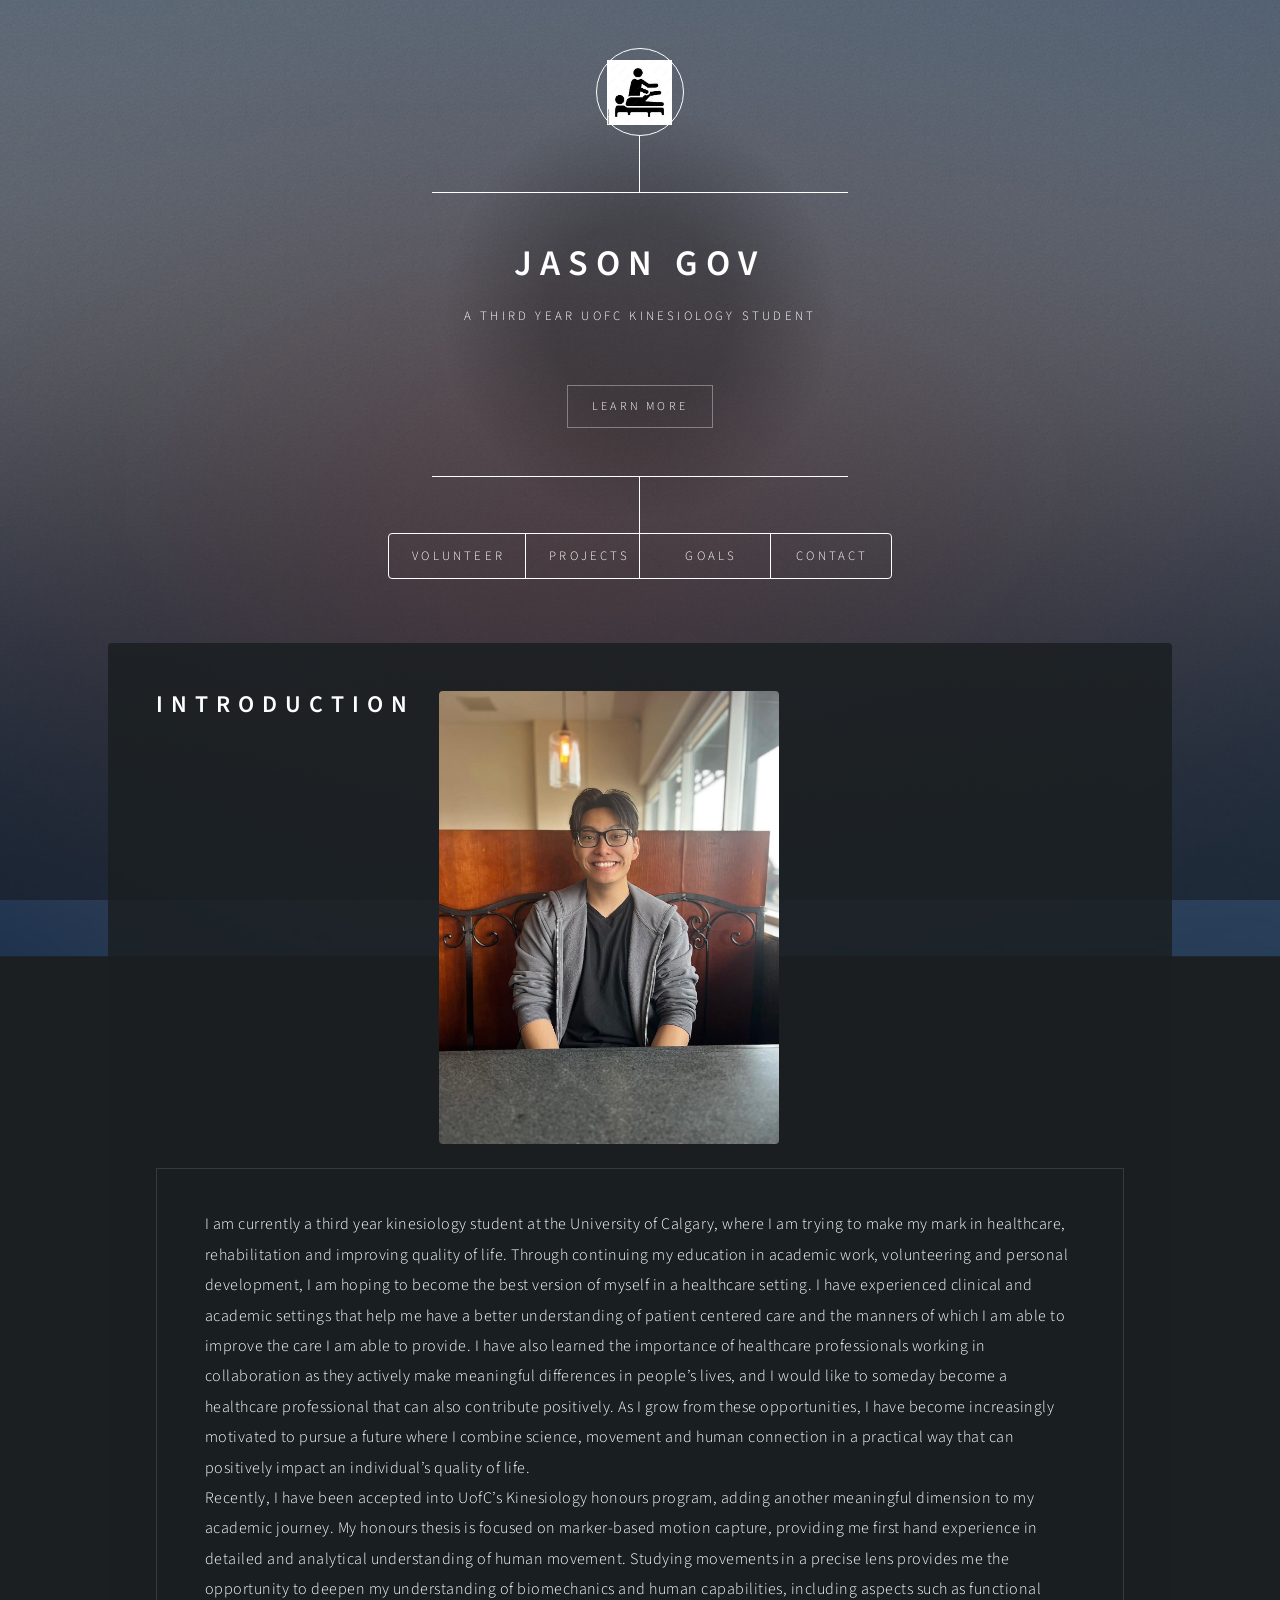
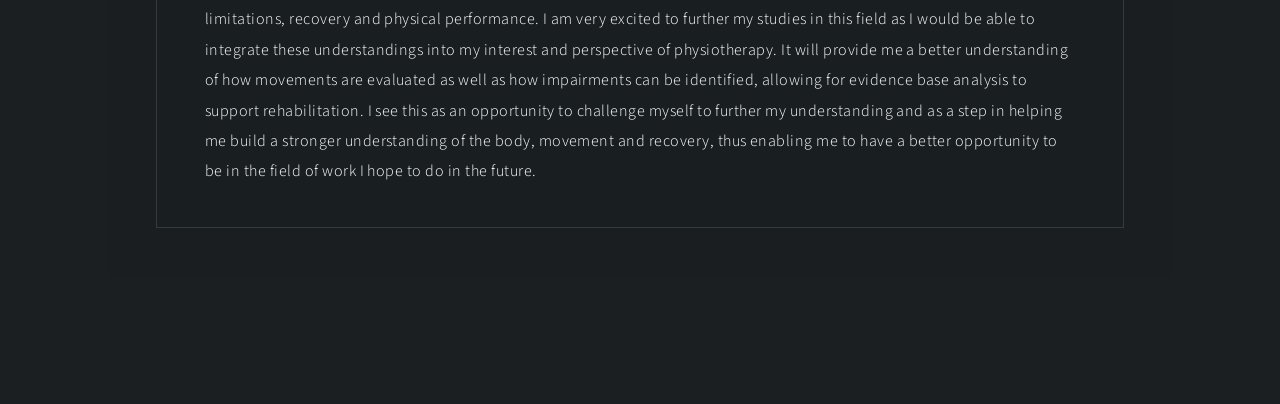
==== index.html @ 14b74aae "Making the image slightly bigger. Hopefully it comes out in a nice size this time" ====
<!DOCTYPE HTML>
<!--
	Dimension by HTML5 UP
	html5up.net | @ajlkn
	Free for personal and commercial use under the CCA 3.0 license (html5up.net/license)
-->
<html>
	<head>
		<title>Jason Gov</title>
		<meta charset="utf-8" />
		<meta name="viewport" content="width=device-width, initial-scale=1, user-scalable=no" />
		<link rel="stylesheet" href="assets/css/main.css" />



  <style>

.logo {
	  display: flex;
	  justify-content: center;
	  align-items: center;
	  }

	  .logo-image {
		  width: 65px;
		  height: 65px;
		  object-fit: contain;
		  display: block;
	  }
	  
.intro-box {
    background-color: rgba(27, 31, 34, 0.85);
    border-radius: 4px;
    padding: 3rem;
    max-width: 95%;
    width: 70rem;
    margin: 0 auto;
}

.intro-header {
    display: flex;
    align-items: flex-start;
    gap: 1.5rem;
    margin-bottom: 1.5rem;
}

.intro-header h2 {
    margin: 0;
    line-height: 1.2;
}

.intro-image {
    width: 340px;
    flex-shrink: 0;
}

.intro-image img {
    width: 100%;
    height: auto;
    display: block;
    border-radius: 4px;
}

.intro-scroll-content {
    width: 100%;
    max-width: 100%;
}

.intro-scroll-content p {
    width: 100%;
}

.intro-scroll-content p:first-child {
    margin-top: 0;
}

.intro-scroll-content p:last-child {
    margin-bottom: 0;
}

@media screen and (max-width: 736px) {
    .intro-box {
        padding: 2rem 1.5rem;
		width: 95%;
    }

    .intro-header {
        flex-direction: column;
        align-items: flex-start;
    }

    .intro-image {
        width: 340px;
    }
}

	  .contact-layout {
    display: flex;
    align-items: flex-start;
    justify-content: space-between;
    gap: 2rem;
    flex-wrap: wrap;
}

.contact-left {
    flex: 1;
    min-width: 260px;
}

.contact-right {
    width: 350px;
    flex-shrink: 0;
}

.contact-right img {
    width: 100%;
    height: auto;
    display: block;
    border-radius: 4px;
}

@media screen and (max-width: 736px) {
    .contact-layout {
        flex-direction: column;
    }

    .contact-right {
        width: 220px;
    }
}
</style>

    <noscript><link rel="stylesheet" href="assets/css/noscript.css" /></noscript>
</head>
	<body class="is-preload">

		<!-- Wrapper -->
			<div id="wrapper">

				<!-- Header -->
					<header id="header">
						<div class="logo">
							<img src="images4.jpg" alt="Jason Gov Logo" class="logo-image" />
						</div>
						<div class="content">
							<div class="inner">
								<h1>Jason Gov</h1>
								<p>A third year UofC kinesiology student</p>
								<a href="#intro-scroll" class="scroll-down">Learn More </a>
							</div>
						</div>
						<nav>
							<ul>
								<li><a href="#Volunteer">Volunteer</a></li>
								<li><a href="#Projects">Projects </a></li>
								<li><a href="#Goals">Goals</a></li>
								<li><a href="#contact">Contact</a></li>
						
							</ul>
						</nav>
					</header>
				
<section id="intro-scroll" class="intro-scroll-section">
	<div class="intro-box">
	<div class="intro-header">
		<h2>Introduction</h2>
			<div class="intro-image">
		<img src="IMG_3473.jpg" alt="Jason Gov" />
	</div>
	</div>

		<div class="intro-scroll-content">
		<p>
I am currently a third year kinesiology student at the University of Calgary, where I am trying to make my mark in healthcare, rehabilitation and improving quality of life. Through continuing my education in academic work, volunteering and personal development, I am hoping to become the best version of myself in a healthcare setting. I have experienced clinical and academic settings that help me have a better understanding of patient centered care and the manners of which I am able to improve the care I am able to provide. I have also learned the importance of healthcare professionals working in collaboration as they actively make meaningful differences in people’s lives, and I would like to someday become a healthcare professional that can also contribute positively. As I grow from these opportunities, I have become increasingly motivated to pursue a future where I combine science, movement and human connection in a practical way that can positively impact an individual’s quality of life. 
		</p>
		
		<p>Recently, I have been accepted into UofC’s Kinesiology honours program, adding another meaningful dimension to my academic journey. My honours thesis is focused on marker-based motion capture, providing me first hand experience in detailed and analytical understanding of human movement. Studying movements in a precise lens provides me the opportunity to deepen my understanding of biomechanics and human capabilities, including aspects such as functional limitations, recovery and physical performance. I am very excited to further my studies in this field as I would be able to integrate these understandings into my interest and perspective of physiotherapy. It will provide me a better understanding of how movements are evaluated as well as how impairments can be identified, allowing for evidence base analysis to support rehabilitation. I see this as an opportunity to challenge myself to further my understanding and as a step in helping me build a stronger understanding of the body, movement and recovery, thus enabling me to have a better opportunity to be in the field of work I hope to do in the future. 
</p>
	</div>
	</div>	
</section>
				<!-- Main -->
					<div id="main">

						<!-- Volunteer -->
							<article id="Volunteer">
								<h2 class="major">Volunteer</h2>
								
								<div class="volunteer-images">
								<span class="image"><img src="plc-image-1.jpg" alt="Peter Lougheed Center" /></span>
								<span class="image"><img src="IMAGE2.jpg" alt="UCalgary Rehabilitation Center" /></span>
								</div>
								
								<p>I am currently a volunteer at  Peter Lougheed Center’s patient care department and at the University of Calgary’s Rehabilitation Center. I often work with patients who may require assistance physically or mentally as they are recovering from injuries, managing chronic conditions or actively rebuilding their independence. Despite the difference in settings, I was able to learn a lot that can help me develop into the best version of myself in a healthcare setting, as these experiences provided me meaningful exposure to patient focused care in different healthcare settings. Through these experiences, I believe I was able to develop and further my utilization of compassion, professionalism and communication as I actively support patients through challenging periods of recovery. 
</p>
								<p>At Peter Lougheed Center, I am actively supporting patients through attending to their non-medical needs and ensuring their hospital experience is more comfortable. Despite my limitations on providing assistance medically, I am able to provide comfort through companionship during long days by engaging in conversations to reduce feelings of anxiety or loneliness. Many patients are often facing a difficult period of their lives during visits to hospitals, and as a result, I actively attempt to provide a sense of comfort to ease any concerns they have. I am also able to assist nurses with non-clinical tasks to allow them to focus fully on the medical aspect of their job, thus ensuring the unit is able to function better. Nurses and healthcare aids are the backbone to any hospital, as they are required to perform countless tasks while also ensuring they do not perform any mistakes, and as a result, I actively try my best to provide any assistance when possible. Through this role, I have come to appreciate the importance of emotional support in a hospital setting, especially when patients are away from their usual routines and support systems. Through this, I learned that even small acts of presence and attentiveness can ensure a meaningful difference in how a patient experiences care. I have also come to appreciate the work of nurses and healthcare aids even more, as I am able to experience first hand the extensive workload they are required to perform, and the dedication countless healthcare professionals are to providing optimal care. 
</p>
								<p>In the University of Calgary's Rehabilitation Center, I often work with patients who are actively working towards regaining function and independence. Within this setting, I am able to help guide patients through exercises and activities by explaining what they are doing, why it matters and how it helps with their recovery. Through working in this environment, I learned an important lesson in ensuring I am not overhelping. Many patients take pride in what they are still able to do on their own and actively strive to ensure they are able to not only retain their capabilities, but build upon them. Instead, I actively aim to provide support in a manner that builds confidence rather than replacing their efforts. Despite variations between patients, I am actively learning how to balance offering appropriate assistance while ensuring I am still encouraging independence, dignity and progress. These volunteering experiences have strengthened my capabilities of patient care in a supportive and respectful manner, thus deepening my appreciation for healthcare service. 
</p>
						<ul class="actions">
							<li><a href="reference.html" target="_blank" class="button primary">View Reference Letter</a></li>
						</ul>
							</article>

						
						
						<!-- Projects -->
							<article id="Projects">
								<h2 class="major">Projects</h2>
								<span class="image main"><img src="Coding.jpg" alt="" style="width: 100%; height: 350px; object-fit: fill;"/></span>
									
								
								   <ul class="actions">
    <li><a href="Scratch.html" class="button primary">Play Scratch Game</a></li>
    <li><a href="kaggle.html" class="button primary">View Kaggle Project</a></li>
 <li><a href="excel.html" class="button primary">View Excel Project</a></li>
</ul>

								<p>These are the projects I completed in KNES 381, a computer science course within UofC’s Kinesiology program. These projects are able to demonstrate more than their final products, as they are a reflection of my willingness to challenge myself, learn independently and study outside my comfort zone. Prior to taking this class, I had no background in anything related to coding or computer science, and as a result, each project required me to build new skills from the ground up. Many skills that my peers may consider simple required me to learn and refine through countless hours dedicated to learning a new concept. As a result, the work represents much more to me than just technical completion. It reflects the process of actively learning unfamiliar concepts and applying new knowledge that I found to be initially intimidating.
</p>
								<p>Throughout this class, I demonstrated an initiative and a strong willingness to problem solve when things did not go as planned. In almost all of the projects, I ran into an obstacle I initially never anticipated requiring me to take the time necessary to fully learn and develop the applications necessary to create the projects. Each project pushed me to think critically and continuously improve my understanding of the concept through trial and error. Despite my slow understanding of each concept, I found developing my understanding of this class to be enjoyable, as I was able to learn how to apply new skills in a meaningful way and feel satisfaction when comparing where I was at the start of the class to where I am now. As a result, I believe that the most important aspect these projects are able to demonstrate is my commitment to personal growth. I was able to take concepts I have never experienced before, and through working on the challenges, turned them into completed projects that I am genuinely proud of. These projects are able to represent the progress I made in the course, as well as the confidence I gained by proving to myself that I am capable of learning and succeeding even within an unfamiliar area. 
</p>
							</article>

						

						<!-- Goals -->
							<article id="Goals">
								<h2 class="major">Goals</h2>
								<span class="image main"><img src="physiotherapy.jpg" alt="" /></span>
								<p>My academic goals are centered around pursuing admission into physiotherapy school, as that is where my skill set, interest, and values can be effectively utilized. When combining my growing interest in healthcare with my desire to make a meaningful difference in the lives of others, I believe physiotherapist as a carrier aligns with my principle due to how people are centered. Through my experience in school, volunteering and working with others, I have developed a strong appreciation for the impact health care professionals are able to have, and I want to actively contribute in the same manner. Physiotherapy is especially appealing to me as it is a combination of science, movement, rehabilitation and patient centered care, enabling practitioners to support people through both challenges and progress. In addition, it also provides the opportunity to help individuals improve their quality of life through regaining independence and confidence during a low point of their lives. It is a combination of everything I learned through all of my experiences, and I sincerely believe it is how I would want to impact people’s lives. 
</p>
								<p>One of the main factors that caused me to choose physiotherapy as a carrier is due to its direct connection to improving a patient’s quality of life, one of the most meaningful aspects of healthcare to me. Throughout my life, I have experienced and witnessed first hand injuries that resulted in limited physical capabilities that directly reduced quality of life and confidence due to incapabilities of performing actions that were previously doable. Physiotherapy is not only able to treat an injury or improve function, but they are able to also rebuild confidence and help people return to their everyday activities with comfort and abilities. Even small improvements, through helping someone walk with less pain or regaining movements can significantly impact someone’s short term and long term lifestyles. This field stands out to me as it allows me to support people in a way that is both practical and personal, as I help them feel more capable and comfortable in their own bodies. 
</p>
								<p>This goal actively continues to motivate me throughout my academic journey. During stressful semesters when balancing responsibilities becomes increasingly difficult, my long term vision of working in healthcare ensures I stay focused and grounded. It reminds me why I am putting in the effort now and what I am actively working towards in the future. I want to build a career centered around helping as many people as I can through improving physical function and making a positive difference in someone’s life. For me, the opportunity to improve quality of life is what makes physiotherapy such a rewarding and meaningful path to pursue. 
</p>
							</article>

						<!-- Contact -->
							<article id="contact">
								<h2 class="major">Contact</h2>

								<div class="contact-layout">
									<div class="contact-left">
								<p>If you would like to connect, feel free to reach out or visit my profiles below!</p>

								<ul class="actions">
							<li><a href="resume.html" target="_blank" class="button primary">View My Resume!</a></li>
						</ul>
								<ul class="actions">
									<li><a href="mailto:jasong1052@gmail.com" class="button primary">Personal Email</a></li>
								</ul>
								<ul class="actions">
									<li><a href="mailto:jason.gov@ucalgary.ca" class="button primary">University Email</a></li>
								</ul>
								<ul class="icons">
    <li><a href="https://www.instagram.com/jason_govvv/" target="_blank" rel="noopener noreferrer" class="icon brands fa-instagram"><span class="label">Instagram</span></a></li>
    <li><a href="https://github.com/Jason-Gov" target="_blank" rel="noopener noreferrer" class="icon brands fa-github"><span class="label">GitHub</span></a></li>
</ul>
					</div>
				<div class="contact-right">
					<img src="IMG_0736.jpg" alt="Contact Page Image" />
				</div>
			</div>	
			</article>


					</div>

			

			</div>

		<!-- BG -->
			<div id="bg"></div>

		<!-- Scripts -->
			<script src="assets/js/jquery.min.js"></script>
			<script src="assets/js/browser.min.js"></script>
			<script src="assets/js/breakpoints.min.js"></script>
			<script src="assets/js/util.js"></script>
			<script src="assets/js/main.js"></script>

	</body>
</html>
---- assets/css/main.css ----
@import url(fontawesome-all.min.css);
@import url("https://fonts.googleapis.com/css?family=Source+Sans+Pro:300italic,600italic,300,600");

/*
	Dimension by HTML5 UP
	html5up.net | @ajlkn
	Free for personal and commercial use under the CCA 3.0 license (html5up.net/license)
*/

html, body, div, span, applet, object,
iframe, h1, h2, h3, h4, h5, h6, p, blockquote,
pre, a, abbr, acronym, address, big, cite,
code, del, dfn, em, img, ins, kbd, q, s, samp,
small, strike, strong, sub, sup, tt, var, b,
u, i, center, dl, dt, dd, ol, ul, li, fieldset,
form, label, legend, table, caption, tbody,
tfoot, thead, tr, th, td, article, aside,
canvas, details, embed, figure, figcaption,
footer, header, hgroup, menu, nav, output, ruby,
section, summary, time, mark, audio, video {
	margin: 0;
	padding: 0;
	border: 0;
	font-size: 100%;
	font: inherit;
	vertical-align: baseline;}

article, aside, details, figcaption, figure,
footer, header, hgroup, menu, nav, section {
	display: block;}

body {
	line-height: 1;
}

ol, ul {
	list-style: none;
}

blockquote, q {
	quotes: none;
}

	blockquote:before, blockquote:after, q:before, q:after {
		content: '';
		content: none;
	}

table {
	border-collapse: collapse;
	border-spacing: 0;
}

body {
	-webkit-text-size-adjust: none;
}

mark {
	background-color: transparent;
	color: inherit;
}

input::-moz-focus-inner {
	border: 0;
	padding: 0;
}

input, select, textarea {
	-moz-appearance: none;
	-webkit-appearance: none;
	-ms-appearance: none;
	appearance: none;
}

/* Basic */

	@-ms-viewport {
		width: device-width;
	}

	@media screen and (max-width: 480px) {

		html, body {
			min-width: 320px;
		}

	}

	html {
		box-sizing: border-box;
	}

	*, *:before, *:after {
		box-sizing: inherit;
	}

	body {
		background: #1b1f22;
	}

		body.is-preload *, body.is-preload *:before, body.is-preload *:after {
			-moz-animation: none !important;
			-webkit-animation: none !important;
			-ms-animation: none !important;
			animation: none !important;
			-moz-transition: none !important;
			-webkit-transition: none !important;
			-ms-transition: none !important;
			transition: none !important;
		}

/* Type */

	html {
		font-size: 16pt;
	}

		@media screen and (max-width: 1680px) {

			html {
				font-size: 12pt;
			}

		}

		@media screen and (max-width: 736px) {

			html {
				font-size: 11pt;
			}

		}

		@media screen and (max-width: 360px) {

			html {
				font-size: 10pt;
			}

		}

	body, input, select, textarea {
		color: #ffffff;
		font-family: "Source Sans Pro", sans-serif;
		font-weight: 300;
		font-size: 1rem;
		line-height: 1.65;
	}

	a {
		-moz-transition: color 0.2s ease-in-out, background-color 0.2s ease-in-out, border-bottom-color 0.2s ease-in-out;
		-webkit-transition: color 0.2s ease-in-out, background-color 0.2s ease-in-out, border-bottom-color 0.2s ease-in-out;
		-ms-transition: color 0.2s ease-in-out, background-color 0.2s ease-in-out, border-bottom-color 0.2s ease-in-out;
		transition: color 0.2s ease-in-out, background-color 0.2s ease-in-out, border-bottom-color 0.2s ease-in-out;
		border-bottom: dotted 1px rgba(255, 255, 255, 0.5);
		text-decoration: none;
		color: inherit;
	}

		a:hover {
			border-bottom-color: transparent;
		}

	strong, b {
		color: #ffffff;
		font-weight: 600;
	}

	em, i {
		font-style: italic;
	}

	p {
		margin: 0 0 2rem 0;
	}

	h1, h2, h3, h4, h5, h6 {
		color: #ffffff;
		font-weight: 600;
		line-height: 1.5;
		margin: 0 0 1rem 0;
		text-transform: uppercase;
		letter-spacing: 0.2rem;
	}

		h1 a, h2 a, h3 a, h4 a, h5 a, h6 a {
			color: inherit;
			text-decoration: none;
		}

		h1.major, h2.major, h3.major, h4.major, h5.major, h6.major {
			border-bottom: solid 1px #ffffff;
			width: -moz-max-content;
			width: -webkit-max-content;
			width: -ms-max-content;
			width: max-content;
			padding-bottom: 0.5rem;
			margin: 0 0 2rem 0;
		}

	h1 {
		font-size: 2.25rem;
		line-height: 1.3;
		letter-spacing: 0.5rem;
	}

	h2 {
		font-size: 1.5rem;
		line-height: 1.4;
		letter-spacing: 0.5rem;
	}

	h3 {
		font-size: 1rem;
	}

	h4 {
		font-size: 0.8rem;
	}

	h5 {
		font-size: 0.7rem;
	}

	h6 {
		font-size: 0.6rem;
	}

	@media screen and (max-width: 736px) {

		h1 {
			font-size: 1.75rem;
			line-height: 1.4;
		}

		h2 {
			font-size: 1.25em;
			line-height: 1.5;
		}

	}

	sub {
		font-size: 0.8rem;
		position: relative;
		top: 0.5rem;
	}

	sup {
		font-size: 0.8rem;
		position: relative;
		top: -0.5rem;
	}

	blockquote {
		border-left: solid 4px #ffffff;
		font-style: italic;
		margin: 0 0 2rem 0;
		padding: 0.5rem 0 0.5rem 2rem;
	}

	code {
		background: rgba(255, 255, 255, 0.075);
		border-radius: 4px;
		font-family: "Courier New", monospace;
		font-size: 0.9rem;
		margin: 0 0.25rem;
		padding: 0.25rem 0.65rem;
	}

	pre {
		-webkit-overflow-scrolling: touch;
		font-family: "Courier New", monospace;
		font-size: 0.9rem;
		margin: 0 0 2rem 0;
	}

		pre code {
			display: block;
			line-height: 1.75;
			padding: 1rem 1.5rem;
			overflow-x: auto;
		}

	hr {
		border: 0;
		border-bottom: solid 1px #ffffff;
		margin: 2.75rem 0;
	}

	.align-left {
		text-align: left;
	}

	.align-center {
		text-align: center;
	}

	.align-right {
		text-align: right;
	}

/* Form */

	form {
		margin: 0 0 2rem 0;
	}

		form > :last-child {
			margin-bottom: 0;
		}

		form > .fields {
			display: -moz-flex;
			display: -webkit-flex;
			display: -ms-flex;
			display: flex;
			-moz-flex-wrap: wrap;
			-webkit-flex-wrap: wrap;
			-ms-flex-wrap: wrap;
			flex-wrap: wrap;
			width: calc(100% + 3rem);
			margin: -1.5rem 0 2rem -1.5rem;
		}

			form > .fields > .field {
				-moz-flex-grow: 0;
				-webkit-flex-grow: 0;
				-ms-flex-grow: 0;
				flex-grow: 0;
				-moz-flex-shrink: 0;
				-webkit-flex-shrink: 0;
				-ms-flex-shrink: 0;
				flex-shrink: 0;
				padding: 1.5rem 0 0 1.5rem;
				width: calc(100% - 1.5rem);
			}

				form > .fields > .field.half {
					width: calc(50% - 0.75rem);
				}

				form > .fields > .field.third {
					width: calc(100%/3 - 0.5rem);
				}

				form > .fields > .field.quarter {
					width: calc(25% - 0.375rem);
				}

		@media screen and (max-width: 480px) {

			form > .fields {
				width: calc(100% + 3rem);
				margin: -1.5rem 0 2rem -1.5rem;
			}

				form > .fields > .field {
					padding: 1.5rem 0 0 1.5rem;
					width: calc(100% - 1.5rem);
				}

					form > .fields > .field.half {
						width: calc(100% - 1.5rem);
					}

					form > .fields > .field.third {
						width: calc(100% - 1.5rem);
					}

					form > .fields > .field.quarter {
						width: calc(100% - 1.5rem);
					}

		}

	label {
		color: #ffffff;
		display: block;
		font-size: 0.8rem;
		font-weight: 300;
		letter-spacing: 0.2rem;
		line-height: 1.5;
		margin: 0 0 1rem 0;
		text-transform: uppercase;
	}

	input[type="text"],
	input[type="password"],
	input[type="email"],
	input[type="tel"],
	select,
	textarea {
		-moz-appearance: none;
		-webkit-appearance: none;
		-ms-appearance: none;
		appearance: none;
		-moz-transition: border-color 0.2s ease-in-out, box-shadow 0.2s ease-in-out, background-color 0.2s ease-in-out;
		-webkit-transition: border-color 0.2s ease-in-out, box-shadow 0.2s ease-in-out, background-color 0.2s ease-in-out;
		-ms-transition: border-color 0.2s ease-in-out, box-shadow 0.2s ease-in-out, background-color 0.2s ease-in-out;
		transition: border-color 0.2s ease-in-out, box-shadow 0.2s ease-in-out, background-color 0.2s ease-in-out;
		background-color: transparent;
		border-radius: 4px;
		border: solid 1px #ffffff;
		color: inherit;
		display: block;
		outline: 0;
		padding: 0 1rem;
		text-decoration: none;
		width: 100%;
	}

		input[type="text"]:invalid,
		input[type="password"]:invalid,
		input[type="email"]:invalid,
		input[type="tel"]:invalid,
		select:invalid,
		textarea:invalid {
			box-shadow: none;
		}

		input[type="text"]:focus,
		input[type="password"]:focus,
		input[type="email"]:focus,
		input[type="tel"]:focus,
		select:focus,
		textarea:focus {
			background: rgba(255, 255, 255, 0.075);
			border-color: #ffffff;
			box-shadow: 0 0 0 1px #ffffff;
		}

	select {
		background-image: url("data:image/svg+xml;charset=utf8,%3Csvg xmlns='http://www.w3.org/2000/svg' width='40' height='40' preserveAspectRatio='none' viewBox='0 0 40 40'%3E%3Cpath d='M9.4,12.3l10.4,10.4l10.4-10.4c0.2-0.2,0.5-0.4,0.9-0.4c0.3,0,0.6,0.1,0.9,0.4l3.3,3.3c0.2,0.2,0.4,0.5,0.4,0.9 c0,0.4-0.1,0.6-0.4,0.9L20.7,31.9c-0.2,0.2-0.5,0.4-0.9,0.4c-0.3,0-0.6-0.1-0.9-0.4L4.3,17.3c-0.2-0.2-0.4-0.5-0.4-0.9 c0-0.4,0.1-0.6,0.4-0.9l3.3-3.3c0.2-0.2,0.5-0.4,0.9-0.4S9.1,12.1,9.4,12.3z' fill='%23ffffff' /%3E%3C/svg%3E");
		background-size: 1.25rem;
		background-repeat: no-repeat;
		background-position: calc(100% - 1rem) center;
		height: 2.75rem;
		padding-right: 2.75rem;
		text-overflow: ellipsis;
	}

		select option {
			color: #ffffff;
			background: #1b1f22;
		}

		select:focus::-ms-value {
			background-color: transparent;
		}

		select::-ms-expand {
			display: none;
		}

	input[type="text"],
	input[type="password"],
	input[type="email"],
	select {
		height: 2.75rem;
	}

	textarea {
		padding: 0.75rem 1rem;
	}

	input[type="checkbox"],
	input[type="radio"] {
		-moz-appearance: none;
		-webkit-appearance: none;
		-ms-appearance: none;
		appearance: none;
		display: block;
		float: left;
		margin-right: -2rem;
		opacity: 0;
		width: 1rem;
		z-index: -1;
	}

		input[type="checkbox"] + label,
		input[type="radio"] + label {
			text-decoration: none;
			-moz-user-select: none;
			-webkit-user-select: none;
			-ms-user-select: none;
			user-select: none;
			color: #ffffff;
			cursor: pointer;
			display: inline-block;
			font-size: 0.8rem;
			font-weight: 300;
			margin: 0 0 0.5rem 0;
			padding-left: 2.65rem;
			padding-right: 0.75rem;
			position: relative;
		}

			input[type="checkbox"] + label:before,
			input[type="radio"] + label:before {
				-moz-osx-font-smoothing: grayscale;
				-webkit-font-smoothing: antialiased;
				display: inline-block;
				font-style: normal;
				font-variant: normal;
				text-rendering: auto;
				line-height: 1;
				text-transform: none !important;
				font-family: 'Font Awesome 5 Free';
				font-weight: 900;
			}

			input[type="checkbox"] + label:before,
			input[type="radio"] + label:before {
				-moz-transition: border-color 0.2s ease-in-out, box-shadow 0.2s ease-in-out, background-color 0.2s ease-in-out;
				-webkit-transition: border-color 0.2s ease-in-out, box-shadow 0.2s ease-in-out, background-color 0.2s ease-in-out;
				-ms-transition: border-color 0.2s ease-in-out, box-shadow 0.2s ease-in-out, background-color 0.2s ease-in-out;
				transition: border-color 0.2s ease-in-out, box-shadow 0.2s ease-in-out, background-color 0.2s ease-in-out;
				border-radius: 4px;
				border: solid 1px #ffffff;
				content: '';
				display: inline-block;
				height: 1.65rem;
				left: 0;
				line-height: 1.65rem;
				position: absolute;
				text-align: center;
				top: -0.15rem;
				width: 1.65rem;
			}

		input[type="checkbox"]:checked + label:before,
		input[type="radio"]:checked + label:before {
			background: #ffffff !important;
			border-color: #ffffff !important;
			color: #1b1f22;
			content: '\f00c';
		}

		input[type="checkbox"]:focus + label:before,
		input[type="radio"]:focus + label:before {
			background: rgba(255, 255, 255, 0.075);
			border-color: #ffffff;
			box-shadow: 0 0 0 1px #ffffff;
		}

	input[type="checkbox"] + label:before {
		border-radius: 4px;
	}

	input[type="radio"] + label:before {
		border-radius: 100%;
	}

	::-webkit-input-placeholder {
		color: rgba(255, 255, 255, 0.5) !important;
		opacity: 1.0;
	}

	:-moz-placeholder {
		color: rgba(255, 255, 255, 0.5) !important;
		opacity: 1.0;
	}

	::-moz-placeholder {
		color: rgba(255, 255, 255, 0.5) !important;
		opacity: 1.0;
	}

	:-ms-input-placeholder {
		color: rgba(255, 255, 255, 0.5) !important;
		opacity: 1.0;
	}

	.formerize-placeholder {
		color: rgba(255, 255, 255, 0.5) !important;
		opacity: 1.0;
	}

/* Box */

	.box {
		border-radius: 4px;
		border: solid 1px #ffffff;
		margin-bottom: 2rem;
		padding: 1.5em;
	}

		.box > :last-child,
		.box > :last-child > :last-child,
		.box > :last-child > :last-child > :last-child {
			margin-bottom: 0;
		}

		.box.alt {
			border: 0;
			border-radius: 0;
			padding: 0;
		}

/* Icon */

	.icon {
		text-decoration: none;
		border-bottom: none;
		position: relative;
	}

		.icon:before {
			-moz-osx-font-smoothing: grayscale;
			-webkit-font-smoothing: antialiased;
			display: inline-block;
			font-style: normal;
			font-variant: normal;
			text-rendering: auto;
			line-height: 1;
			text-transform: none !important;
			font-family: 'Font Awesome 5 Free';
			font-weight: 400;
		}

		.icon > .label {
			display: none;
		}

		.icon:before {
			line-height: inherit;
		}

		.icon.solid:before {
			font-weight: 900;
		}

		.icon.brands:before {
			font-family: 'Font Awesome 5 Brands';
		}

/* Image */

	.image {
		border-radius: 4px;
		border: 0;
		display: inline-block;
		position: relative;
	}

		.image:before {
			pointer-events: none;
			background-image: url("../../images/overlay.png");
			background-color: rgba(19, 21, 25, 0.5);
			border-radius: 4px;
			content: '';
			display: block;
			height: 100%;
			left: 0;
			opacity: 0.5;
			position: absolute;
			top: 0;
			width: 100%;
		}

		.image img {
			border-radius: 4px;
			display: block;
		}

		.image.left, .image.right {
			max-width: 40%;
		}

			.image.left img, .image.right img {
				width: 100%;
			}

		.image.left {
			float: left;
			padding: 0 1.5em 1em 0;
			top: 0.25em;
		}

		.image.right {
			float: right;
			padding: 0 0 1em 1.5em;
			top: 0.25em;
		}

		.image.fit {
			display: block;
			margin: 0 0 2rem 0;
			width: 100%;
		}

			.image.fit img {
				width: 100%;
			}

		.image.main {
			display: block;
			margin: 2.5rem 0;
			width: 100%;
		}

			.image.main img {
				width: 100%;
			}

		@media screen and (max-width: 736px) {

			.image.main {
				margin: 2rem 0;
			}

		}

		@media screen and (max-width: 480px) {

			.image.main {
				margin: 1.5rem 0;
			}

		}

/* List */

	ol {
		list-style: decimal;
		margin: 0 0 2rem 0;
		padding-left: 1.25em;
	}

		ol li {
			padding-left: 0.25em;
		}

	ul {
		list-style: disc;
		margin: 0 0 2rem 0;
		padding-left: 1em;
	}

		ul li {
			padding-left: 0.5em;
		}

		ul.alt {
			list-style: none;
			padding-left: 0;
		}

			ul.alt li {
				border-top: solid 1px #ffffff;
				padding: 0.5em 0;
			}

				ul.alt li:first-child {
					border-top: 0;
					padding-top: 0;
				}

	dl {
		margin: 0 0 2rem 0;
	}

		dl dt {
			display: block;
			font-weight: 600;
			margin: 0 0 1rem 0;
		}

		dl dd {
			margin-left: 2rem;
		}

/* Actions */

	ul.actions {
		display: -moz-flex;
		display: -webkit-flex;
		display: -ms-flex;
		display: flex;
		cursor: default;
		list-style: none;
		margin-left: -1rem;
		padding-left: 0;
	}

		ul.actions li {
			padding: 0 0 0 1rem;
			vertical-align: middle;
		}

		ul.actions.special {
			-moz-justify-content: center;
			-webkit-justify-content: center;
			-ms-justify-content: center;
			justify-content: center;
			width: 100%;
			margin-left: 0;
		}

			ul.actions.special li:first-child {
				padding-left: 0;
			}

		ul.actions.stacked {
			-moz-flex-direction: column;
			-webkit-flex-direction: column;
			-ms-flex-direction: column;
			flex-direction: column;
			margin-left: 0;
		}

			ul.actions.stacked li {
				padding: 1.3rem 0 0 0;
			}

				ul.actions.stacked li:first-child {
					padding-top: 0;
				}

		ul.actions.fit {
			width: calc(100% + 1rem);
		}

			ul.actions.fit li {
				-moz-flex-grow: 1;
				-webkit-flex-grow: 1;
				-ms-flex-grow: 1;
				flex-grow: 1;
				-moz-flex-shrink: 1;
				-webkit-flex-shrink: 1;
				-ms-flex-shrink: 1;
				flex-shrink: 1;
				width: 100%;
			}

				ul.actions.fit li > * {
					width: 100%;
				}

			ul.actions.fit.stacked {
				width: 100%;
			}

		@media screen and (max-width: 480px) {

			ul.actions:not(.fixed) {
				-moz-flex-direction: column;
				-webkit-flex-direction: column;
				-ms-flex-direction: column;
				flex-direction: column;
				margin-left: 0;
				width: 100% !important;
			}

				ul.actions:not(.fixed) li {
					-moz-flex-grow: 1;
					-webkit-flex-grow: 1;
					-ms-flex-grow: 1;
					flex-grow: 1;
					-moz-flex-shrink: 1;
					-webkit-flex-shrink: 1;
					-ms-flex-shrink: 1;
					flex-shrink: 1;
					padding: 1rem 0 0 0;
					text-align: center;
					width: 100%;
				}

					ul.actions:not(.fixed) li > * {
						width: 100%;
					}

					ul.actions:not(.fixed) li:first-child {
						padding-top: 0;
					}

					ul.actions:not(.fixed) li input[type="submit"],
					ul.actions:not(.fixed) li input[type="reset"],
					ul.actions:not(.fixed) li input[type="button"],
					ul.actions:not(.fixed) li button,
					ul.actions:not(.fixed) li .button {
						width: 100%;
					}

						ul.actions:not(.fixed) li input[type="submit"].icon:before,
						ul.actions:not(.fixed) li input[type="reset"].icon:before,
						ul.actions:not(.fixed) li input[type="button"].icon:before,
						ul.actions:not(.fixed) li button.icon:before,
						ul.actions:not(.fixed) li .button.icon:before {
							margin-left: -0.5em;
						}

		}

/* Icons */

	ul.icons {
		cursor: default;
		list-style: none;
		padding-left: 0;
	}

		ul.icons li {
			display: inline-block;
			padding: 0 0.75em 0 0;
		}

			ul.icons li:last-child {
				padding-right: 0;
			}

			ul.icons li a {
				border-radius: 100%;
				box-shadow: inset 0 0 0 1px #ffffff;
				display: inline-block;
				height: 2.25rem;
				line-height: 2.25rem;
				text-align: center;
				width: 2.25rem;
			}

				ul.icons li a:hover {
					background-color: rgba(255, 255, 255, 0.075);
				}

				ul.icons li a:active {
					background-color: rgba(255, 255, 255, 0.175);
				}

/* Table */

	.table-wrapper {
		-webkit-overflow-scrolling: touch;
		overflow-x: auto;
	}

	table {
		margin: 0 0 2rem 0;
		width: 100%;
	}

		table tbody tr {
			border: solid 1px #ffffff;
			border-left: 0;
			border-right: 0;
		}

			table tbody tr:nth-child(2n + 1) {
				background-color: rgba(255, 255, 255, 0.075);
			}

		table td {
			padding: 0.75em 0.75em;
		}

		table th {
			color: #ffffff;
			font-size: 0.9em;
			font-weight: 600;
			padding: 0 0.75em 0.75em 0.75em;
			text-align: left;
		}

		table thead {
			border-bottom: solid 2px #ffffff;
		}

		table tfoot {
			border-top: solid 2px #ffffff;
		}

		table.alt {
			border-collapse: separate;
		}

			table.alt tbody tr td {
				border: solid 1px #ffffff;
				border-left-width: 0;
				border-top-width: 0;
			}

				table.alt tbody tr td:first-child {
					border-left-width: 1px;
				}

			table.alt tbody tr:first-child td {
				border-top-width: 1px;
			}

			table.alt thead {
				border-bottom: 0;
			}

			table.alt tfoot {
				border-top: 0;
			}

/* Button */

	input[type="submit"],
	input[type="reset"],
	input[type="button"],
	button,
	.button {
		-moz-appearance: none;
		-webkit-appearance: none;
		-ms-appearance: none;
		appearance: none;
		-moz-transition: background-color 0.2s ease-in-out, color 0.2s ease-in-out;
		-webkit-transition: background-color 0.2s ease-in-out, color 0.2s ease-in-out;
		-ms-transition: background-color 0.2s ease-in-out, color 0.2s ease-in-out;
		transition: background-color 0.2s ease-in-out, color 0.2s ease-in-out;
		background-color: transparent;
		border-radius: 4px;
		border: 0;
		box-shadow: inset 0 0 0 1px #ffffff;
		color: #ffffff !important;
		cursor: pointer;
		display: inline-block;
		font-size: 0.8rem;
		font-weight: 300;
		height: 2.75rem;
		letter-spacing: 0.2rem;
		line-height: 2.75rem;
		outline: 0;
		padding: 0 1.25rem 0 1.35rem;
		text-align: center;
		text-decoration: none;
		text-transform: uppercase;
		white-space: nowrap;
	}

		input[type="submit"]:hover,
		input[type="reset"]:hover,
		input[type="button"]:hover,
		button:hover,
		.button:hover {
			background-color: rgba(255, 255, 255, 0.075);
		}

		input[type="submit"]:active,
		input[type="reset"]:active,
		input[type="button"]:active,
		button:active,
		.button:active {
			background-color: rgba(255, 255, 255, 0.175);
		}

		input[type="submit"].icon:before,
		input[type="reset"].icon:before,
		input[type="button"].icon:before,
		button.icon:before,
		.button.icon:before {
			margin-right: 0.5em;
		}

		input[type="submit"].fit,
		input[type="reset"].fit,
		input[type="button"].fit,
		button.fit,
		.button.fit {
			width: 100%;
		}

		input[type="submit"].small,
		input[type="reset"].small,
		input[type="button"].small,
		button.small,
		.button.small {
			font-size: 0.6rem;
			height: 2.0625rem;
			line-height: 2.0625rem;
		}

		input[type="submit"].primary,
		input[type="reset"].primary,
		input[type="button"].primary,
		button.primary,
		.button.primary {
			background-color: #ffffff;
			color: #1b1f22 !important;
			font-weight: 600;
		}

		input[type="submit"].disabled, input[type="submit"]:disabled,
		input[type="reset"].disabled,
		input[type="reset"]:disabled,
		input[type="button"].disabled,
		input[type="button"]:disabled,
		button.disabled,
		button:disabled,
		.button.disabled,
		.button:disabled {
			pointer-events: none;
			cursor: default;
			opacity: 0.25;
		}

	input[type="submit"],
	input[type="reset"],
	input[type="button"],
	button {
		line-height: calc(2.75rem - 2px);
	}

/* BG */

	#bg {
		-moz-transform: scale(1.0);
		-webkit-transform: scale(1.0);
		-ms-transform: scale(1.0);
		transform: scale(1.0);
		-webkit-backface-visibility: hidden;
		position: fixed;
		top: 0;
		left: 0;
		width: 100%;
		height: 100vh;
		z-index: 1;
	}

		#bg:before, #bg:after {
			content: '';
			display: block;
			position: absolute;
			top: 0;
			left: 0;
			width: 100%;
			height: 100%;
		}

		#bg:before {
			-moz-transition: background-color 2.5s ease-in-out;
			-webkit-transition: background-color 2.5s ease-in-out;
			-ms-transition: background-color 2.5s ease-in-out;
			transition: background-color 2.5s ease-in-out;
			-moz-transition-delay: 0.75s;
			-webkit-transition-delay: 0.75s;
			-ms-transition-delay: 0.75s;
			transition-delay: 0.75s;
			background-image: linear-gradient(to top, rgba(19, 21, 25, 0.5), rgba(19, 21, 25, 0.5)), url("../../images/overlay.png");
			background-size: auto,
 256px 256px;
			background-position: center,
 center;
			background-repeat: no-repeat,
 repeat;
			z-index: 2;
		}

		#bg:after {
			-moz-transform: scale(1.125);
			-webkit-transform: scale(1.125);
			-ms-transform: scale(1.125);
			transform: scale(1.125);
			-moz-transition: -moz-transform 0.325s ease-in-out, -moz-filter 0.325s ease-in-out;
			-webkit-transition: -webkit-transform 0.325s ease-in-out, -webkit-filter 0.325s ease-in-out;
			-ms-transition: -ms-transform 0.325s ease-in-out, -ms-filter 0.325s ease-in-out;
			transition: transform 0.325s ease-in-out, filter 0.325s ease-in-out;
			background-image: url("../../images/bg.jpg");
			background-position: center;
			background-size: cover;
			background-repeat: no-repeat;
			z-index: 1;
		}

		body.is-article-visible #bg:after {
			-moz-transform: scale(1.0825);
			-webkit-transform: scale(1.0825);
			-ms-transform: scale(1.0825);
			transform: scale(1.0825);
			-moz-filter: blur(0.2rem);
			-webkit-filter: blur(0.2rem);
			-ms-filter: blur(0.2rem);
			filter: blur(0.2rem);
		}

		body.is-preload #bg:before {
			background-color: #000000;
		}

/* Wrapper */

	#wrapper {
		display: -moz-flex;
		display: -webkit-flex;
		display: -ms-flex;
		display: flex;
		-moz-flex-direction: column;
		-webkit-flex-direction: column;
		-ms-flex-direction: column;
		flex-direction: column;
		-moz-align-items: center;
		-webkit-align-items: center;
		-ms-align-items: center;
		align-items: center;
		-moz-justify-content: space-between;
		-webkit-justify-content: space-between;
		-ms-justify-content: space-between;
		justify-content: space-between;
		position: relative;
		min-height: 100vh;
		width: 100%;
		padding: 4rem 2rem;
		z-index: 3;
	}

		#wrapper:before {
			content: '';
			display: block;
		}

		@media screen and (max-width: 1680px) {

			#wrapper {
				padding: 3rem 2rem;
			}

		}

		@media screen and (max-width: 736px) {

			#wrapper {
				padding: 2rem 1rem;
			}

		}

		@media screen and (max-width: 480px) {

			#wrapper {
				padding: 1rem;
			}

		}

/* Header */

	#header {
		display: -moz-flex;
		display: -webkit-flex;
		display: -ms-flex;
		display: flex;
		-moz-flex-direction: column;
		-webkit-flex-direction: column;
		-ms-flex-direction: column;
		flex-direction: column;
		-moz-align-items: center;
		-webkit-align-items: center;
		-ms-align-items: center;
		align-items: center;
		-moz-transition: -moz-transform 0.325s ease-in-out, -moz-filter 0.325s ease-in-out, opacity 0.325s ease-in-out;
		-webkit-transition: -webkit-transform 0.325s ease-in-out, -webkit-filter 0.325s ease-in-out, opacity 0.325s ease-in-out;
		-ms-transition: -ms-transform 0.325s ease-in-out, -ms-filter 0.325s ease-in-out, opacity 0.325s ease-in-out;
		transition: transform 0.325s ease-in-out, filter 0.325s ease-in-out, opacity 0.325s ease-in-out;
		background-image: -moz-radial-gradient(rgba(0, 0, 0, 0.25) 25%, rgba(0, 0, 0, 0) 55%);
		background-image: -webkit-radial-gradient(rgba(0, 0, 0, 0.25) 25%, rgba(0, 0, 0, 0) 55%);
		background-image: -ms-radial-gradient(rgba(0, 0, 0, 0.25) 25%, rgba(0, 0, 0, 0) 55%);
		background-image: radial-gradient(rgba(0, 0, 0, 0.25) 25%, rgba(0, 0, 0, 0) 55%);
		max-width: 100%;
		text-align: center;
	}

		#header > * {
			-moz-transition: opacity 0.325s ease-in-out;
			-webkit-transition: opacity 0.325s ease-in-out;
			-ms-transition: opacity 0.325s ease-in-out;
			transition: opacity 0.325s ease-in-out;
			position: relative;
			margin-top: 3.5rem;
		}

			#header > *:before {
				content: '';
				display: block;
				position: absolute;
				top: calc(-3.5rem - 1px);
				left: calc(50% - 1px);
				width: 1px;
				height: calc(3.5rem + 1px);
				background: #ffffff;
			}

		#header > :first-child {
			margin-top: 0;
		}

			#header > :first-child:before {
				display: none;
			}

		#header .logo {
			width: 5.5rem;
			height: 5.5rem;
			line-height: 5.5rem;
			border: solid 1px #ffffff;
			border-radius: 100%;
		}

			#header .logo .icon:before {
				font-size: 2rem;
			}

		#header .content {
			border-style: solid;
			border-color: #ffffff;
			border-top-width: 1px;
			border-bottom-width: 1px;
			max-width: 100%;
		}

			#header .content .inner {
				-moz-transition: max-height 0.75s ease, padding 0.75s ease, opacity 0.325s ease-in-out;
				-webkit-transition: max-height 0.75s ease, padding 0.75s ease, opacity 0.325s ease-in-out;
				-ms-transition: max-height 0.75s ease, padding 0.75s ease, opacity 0.325s ease-in-out;
				transition: max-height 0.75s ease, padding 0.75s ease, opacity 0.325s ease-in-out;
				-moz-transition-delay: 0.25s;
				-webkit-transition-delay: 0.25s;
				-ms-transition-delay: 0.25s;
				transition-delay: 0.25s;
				padding: 3rem 2rem;
				max-height: 40rem;
				overflow: hidden;
			}

				#header .content .inner > :last-child {
					margin-bottom: 0;
				}

			#header .content p {
				text-transform: uppercase;
				letter-spacing: 0.2rem;
				font-size: 0.8rem;
				line-height: 2;
			}

		#header nav ul {
			display: -moz-flex;
			display: -webkit-flex;
			display: -ms-flex;
			display: flex;
			margin-bottom: 0;
			list-style: none;
			padding-left: 0;
			border: solid 1px #ffffff;
			border-radius: 4px;
		}

			#header nav ul li {
				padding-left: 0;
				border-left: solid 1px #ffffff;
			}

				#header nav ul li:first-child {
					border-left: 0;
				}

				#header nav ul li a {
					display: block;
					min-width: 7.5rem;
					height: 2.75rem;
					line-height: 2.75rem;
					padding: 0 1.25rem 0 1.45rem;
					text-transform: uppercase;
					letter-spacing: 0.2rem;
					font-size: 0.8rem;
					border-bottom: 0;
				}

					#header nav ul li a:hover {
						background-color: rgba(255, 255, 255, 0.075);
					}

					#header nav ul li a:active {
						background-color: rgba(255, 255, 255, 0.175);
					}

		#header nav.use-middle:after {
			content: '';
			display: block;
			position: absolute;
			top: 0;
			left: calc(50% - 1px);
			width: 1px;
			height: 100%;
			background: #ffffff;
		}

		#header nav.use-middle ul li.is-middle {
			border-left: 0;
		}

		body.is-article-visible #header {
			-moz-transform: scale(0.95);
			-webkit-transform: scale(0.95);
			-ms-transform: scale(0.95);
			transform: scale(0.95);
			-moz-filter: blur(0.1rem);
			-webkit-filter: blur(0.1rem);
			-ms-filter: blur(0.1rem);
			filter: blur(0.1rem);
			opacity: 0;
		}

		body.is-preload #header {
			-moz-filter: blur(0.125rem);
			-webkit-filter: blur(0.125rem);
			-ms-filter: blur(0.125rem);
			filter: blur(0.125rem);
		}

			body.is-preload #header > * {
				opacity: 0;
			}

			body.is-preload #header .content .inner {
				max-height: 0;
				padding-top: 0;
				padding-bottom: 0;
				opacity: 0;
			}

		@media screen and (max-width: 980px) {

			#header .content p br {
				display: none;
			}

		}

		@media screen and (max-width: 736px) {

			#header > * {
				margin-top: 2rem;
			}

				#header > *:before {
					top: calc(-2rem - 1px);
					height: calc(2rem + 1px);
				}

			#header .logo {
				width: 4.75rem;
				height: 4.75rem;
				line-height: 4.75rem;
			}

				#header .logo .icon:before {
					font-size: 1.75rem;
				}

			#header .content .inner {
				padding: 2.5rem 1rem;
			}

			#header .content p {
				line-height: 1.875;
			}

		}

		@media screen and (max-width: 480px) {

			#header {
				padding: 1.5rem 0;
			}

				#header .content .inner {
					padding: 2.5rem 0;
				}

				#header nav ul {
					-moz-flex-direction: column;
					-webkit-flex-direction: column;
					-ms-flex-direction: column;
					flex-direction: column;
					min-width: 10rem;
					max-width: 100%;
				}

					#header nav ul li {
						border-left: 0;
						border-top: solid 1px #ffffff;
					}

						#header nav ul li:first-child {
							border-top: 0;
						}

						#header nav ul li a {
							height: 3rem;
							line-height: 3rem;
							min-width: 0;
							width: 100%;
						}

				#header nav.use-middle:after {
					display: none;
				}

		}

/* Main */

	#main {
		-moz-flex-grow: 1;
		-webkit-flex-grow: 1;
		-ms-flex-grow: 1;
		flex-grow: 1;
		-moz-flex-shrink: 1;
		-webkit-flex-shrink: 1;
		-ms-flex-shrink: 1;
		flex-shrink: 1;
		display: -moz-flex;
		display: -webkit-flex;
		display: -ms-flex;
		display: flex;
		-moz-align-items: center;
		-webkit-align-items: center;
		-ms-align-items: center;
		align-items: center;
		-moz-justify-content: center;
		-webkit-justify-content: center;
		-ms-justify-content: center;
		justify-content: center;
		-moz-flex-direction: column;
		-webkit-flex-direction: column;
		-ms-flex-direction: column;
		flex-direction: column;
		position: relative;
		max-width: 100%;
		z-index: 3;
	}

		#main article {
			-moz-transform: translateY(0.25rem);
			-webkit-transform: translateY(0.25rem);
			-ms-transform: translateY(0.25rem);
			transform: translateY(0.25rem);
			-moz-transition: opacity 0.325s ease-in-out, -moz-transform 0.325s ease-in-out;
			-webkit-transition: opacity 0.325s ease-in-out, -webkit-transform 0.325s ease-in-out;
			-ms-transition: opacity 0.325s ease-in-out, -ms-transform 0.325s ease-in-out;
			transition: opacity 0.325s ease-in-out, transform 0.325s ease-in-out;
			padding: 4.5rem 2.5rem 1.5rem 2.5rem ;
			position: relative;
			width: 70rem;
			max-width: 95%;
			background-color: rgba(27, 31, 34, 0.85);
			border-radius: 4px;
			opacity: 0;
		}

			#main article.active {
				-moz-transform: translateY(0);
				-webkit-transform: translateY(0);
				-ms-transform: translateY(0);
				transform: translateY(0);
				opacity: 1;
			}

			#main article .close {
				display: block;
				position: absolute;
				top: 0;
				right: 0;
				width: 4rem;
				height: 4rem;
				cursor: pointer;
				text-indent: 4rem;
				overflow: hidden;
				white-space: nowrap;
			}

				#main article .close:before {
					-moz-transition: background-color 0.2s ease-in-out;
					-webkit-transition: background-color 0.2s ease-in-out;
					-ms-transition: background-color 0.2s ease-in-out;
					transition: background-color 0.2s ease-in-out;
					content: '';
					display: block;
					position: absolute;
					top: 0.75rem;
					left: 0.75rem;
					width: 2.5rem;
					height: 2.5rem;
					border-radius: 100%;
					background-position: center;
					background-image: url("data:image/svg+xml;charset=utf8,%3Csvg xmlns='http://www.w3.org/2000/svg' xmlns:xlink='http://www.w3.org/1999/xlink' width='20px' height='20px' viewBox='0 0 20 20' zoomAndPan='disable'%3E%3Cstyle%3Eline %7B stroke: %23ffffff%3B stroke-width: 1%3B %7D%3C/style%3E%3Cline x1='2' y1='2' x2='18' y2='18' /%3E%3Cline x1='18' y1='2' x2='2' y2='18' /%3E%3C/svg%3E");
					background-size: 20px 20px;
					background-repeat: no-repeat;
				}

				#main article .close:hover:before {
					background-color: rgba(255, 255, 255, 0.075);
				}

				#main article .close:active:before {
					background-color: rgba(255, 255, 255, 0.175);
				}

		@media screen and (max-width: 736px) {

			#main article {
				padding: 3.5rem 2rem 0.5rem 2rem ;
			}

				#main article .close:before {
					top: 0.875rem;
					left: 0.875rem;
					width: 2.25rem;
					height: 2.25rem;
					background-size: 14px 14px;
				}

		}

		@media screen and (max-width: 480px) {

			#main article {
				padding: 3rem 1.5rem 0.5rem 1.5rem ;
			}

		}

/* Footer */

	#footer {
		-moz-transition: -moz-transform 0.325s ease-in-out, -moz-filter 0.325s ease-in-out, opacity 0.325s ease-in-out;
		-webkit-transition: -webkit-transform 0.325s ease-in-out, -webkit-filter 0.325s ease-in-out, opacity 0.325s ease-in-out;
		-ms-transition: -ms-transform 0.325s ease-in-out, -ms-filter 0.325s ease-in-out, opacity 0.325s ease-in-out;
		transition: transform 0.325s ease-in-out, filter 0.325s ease-in-out, opacity 0.325s ease-in-out;
		width: 100%;
		max-width: 100%;
		margin-top: 2rem;
		text-align: center;
	}

		#footer .copyright {
			letter-spacing: 0.2rem;
			font-size: 0.6rem;
			opacity: 0.75;
			margin-bottom: 0;
			text-transform: uppercase;
		}

		body.is-article-visible #footer {
			-moz-transform: scale(0.95);
			-webkit-transform: scale(0.95);
			-ms-transform: scale(0.95);
			transform: scale(0.95);
			-moz-filter: blur(0.1rem);
			-webkit-filter: blur(0.1rem);
			-ms-filter: blur(0.1rem);
			filter: blur(0.1rem);
			opacity: 0;
		}

		body.is-preload #footer {
			opacity: 0;
		}


html {
    scroll-behavior: smooth;
}

html, body {
    overflow-x: hidden;
    overflow-y: auto;
}

body {
    height: auto;
}

#wrapper {
    min-height: 100vh;
}

.scroll-down {
    display: inline-block;
    margin-top: 1.5rem;
    padding: 0.65rem 1.5rem;
    border: 1px solid rgba(255, 255, 255, 0.35);
    text-transform: uppercase;
    letter-spacing: 0.2rem;
    font-size: 0.75rem;
    text-decoration: none;
}

.scroll-down:hover {
    background: rgba(255, 255, 255, 0.08);
}

.intro-scroll-section {
    padding: 4rem 2rem 5rem 2rem;
    display: flex;
    justify-content: center;
}

.intro-scroll-content {
    width: 100%;
    max-width: 850px;
    background: rgba(27, 31, 34, 0.85);
    border: solid 1px rgba(255, 255, 255, 0.125);
    padding: 2.5rem 3rem;
}

.intro-scroll-content h2 {
    margin-bottom: 1rem;
}

.intro-scroll-content p {
    text-transform: none;
    letter-spacing: 0.03rem;
    line-height: 1.9;
    margin-bottom: 0;
}

#intro-scroll {
    transition: opacity 0.3s ease, transform 0.3s ease;
}

body.is-article-visible #intro-scroll {
    display: none;
}

.scratch-embed {
	width: 100%;
	max-width: 900 px;
	margin: 2rem auto;
	aspect-ratio: 485 / 402;
}

.scratch-embed iframe {
	width: 100%;
	height: 100%;
	border: 0;
	display: block;
}

.volunteer-images {
    display: flex;
    gap: 1.5rem;
    align-items: stretch;
    margin: 0 0 2rem 0;
    flex-wrap: wrap;
}

.volunteer-images .image {
    flex: 1 1 0;
    margin: 0;
    width: calc(50% - 0.75rem);
}

.volunteer-images .image img {
    width: 100%;
    height: 300px;
    object-fit: cover;
    display: block;
}

@media screen and (max-width: 736px) {
    .volunteer-images {
        flex-direction: column;
    }

    .volunteer-images .image {
        width: 100%;
    }

    .volunteer-images .image img {
        height: 250px;
    }
}
---- assets/css/noscript.css ----
/*
	Dimension by HTML5 UP
	html5up.net | @ajlkn
	Free for personal and commercial use under the CCA 3.0 license (html5up.net/license)
*/

/* BG */

	body.is-preload #bg:before {
		background-color: transparent;
	}

/* Header */

	body.is-preload #header {
		-moz-filter: none;
		-webkit-filter: none;
		-ms-filter: none;
		filter: none;
	}

		body.is-preload #header > * {
			opacity: 1;
		}

		body.is-preload #header .content .inner {
			max-height: none;
			padding: 3rem 2rem;
			opacity: 1;
		}

/* Main */

	#main article {
		opacity: 1;
		margin: 4rem 0 0 0;
	}
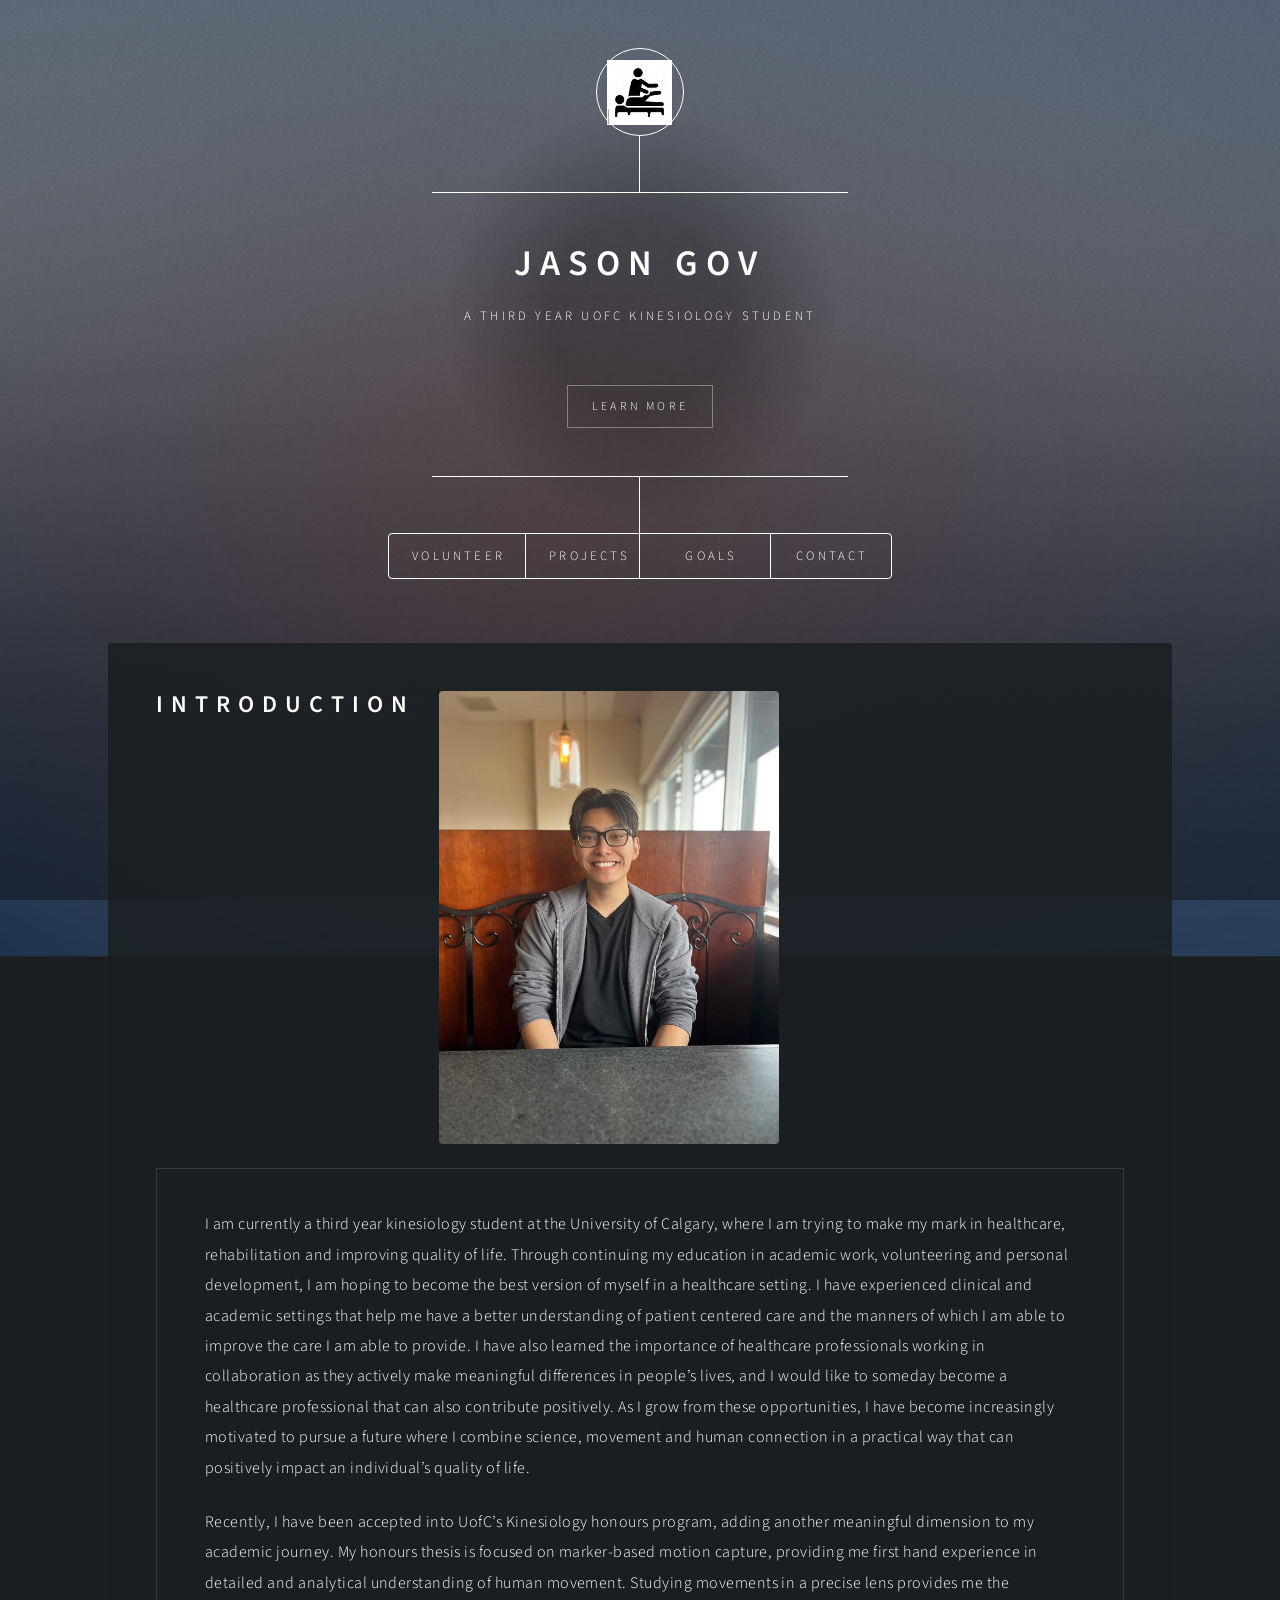
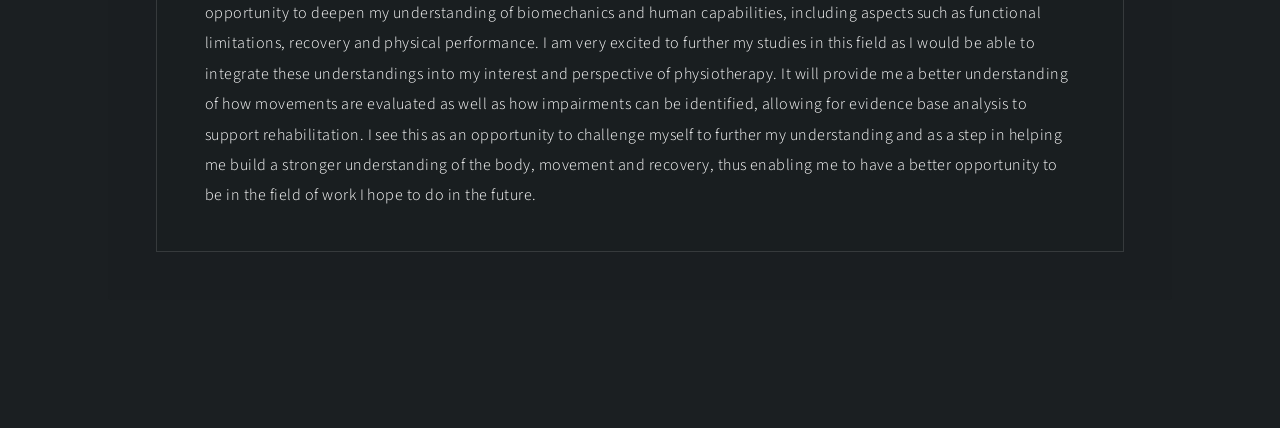
==== commit 73ffaaf3: "I changed the code to have a small space between the two paragraphs in the introduction paragraphs" ====
--- a/index.html
+++ b/index.html
@@ -68,6 +68,7 @@
 
 .intro-scroll-content p {
     width: 100%;
+	margin: 0 0 1.5rem 0;
 }
 
 .intro-scroll-content p:first-child {
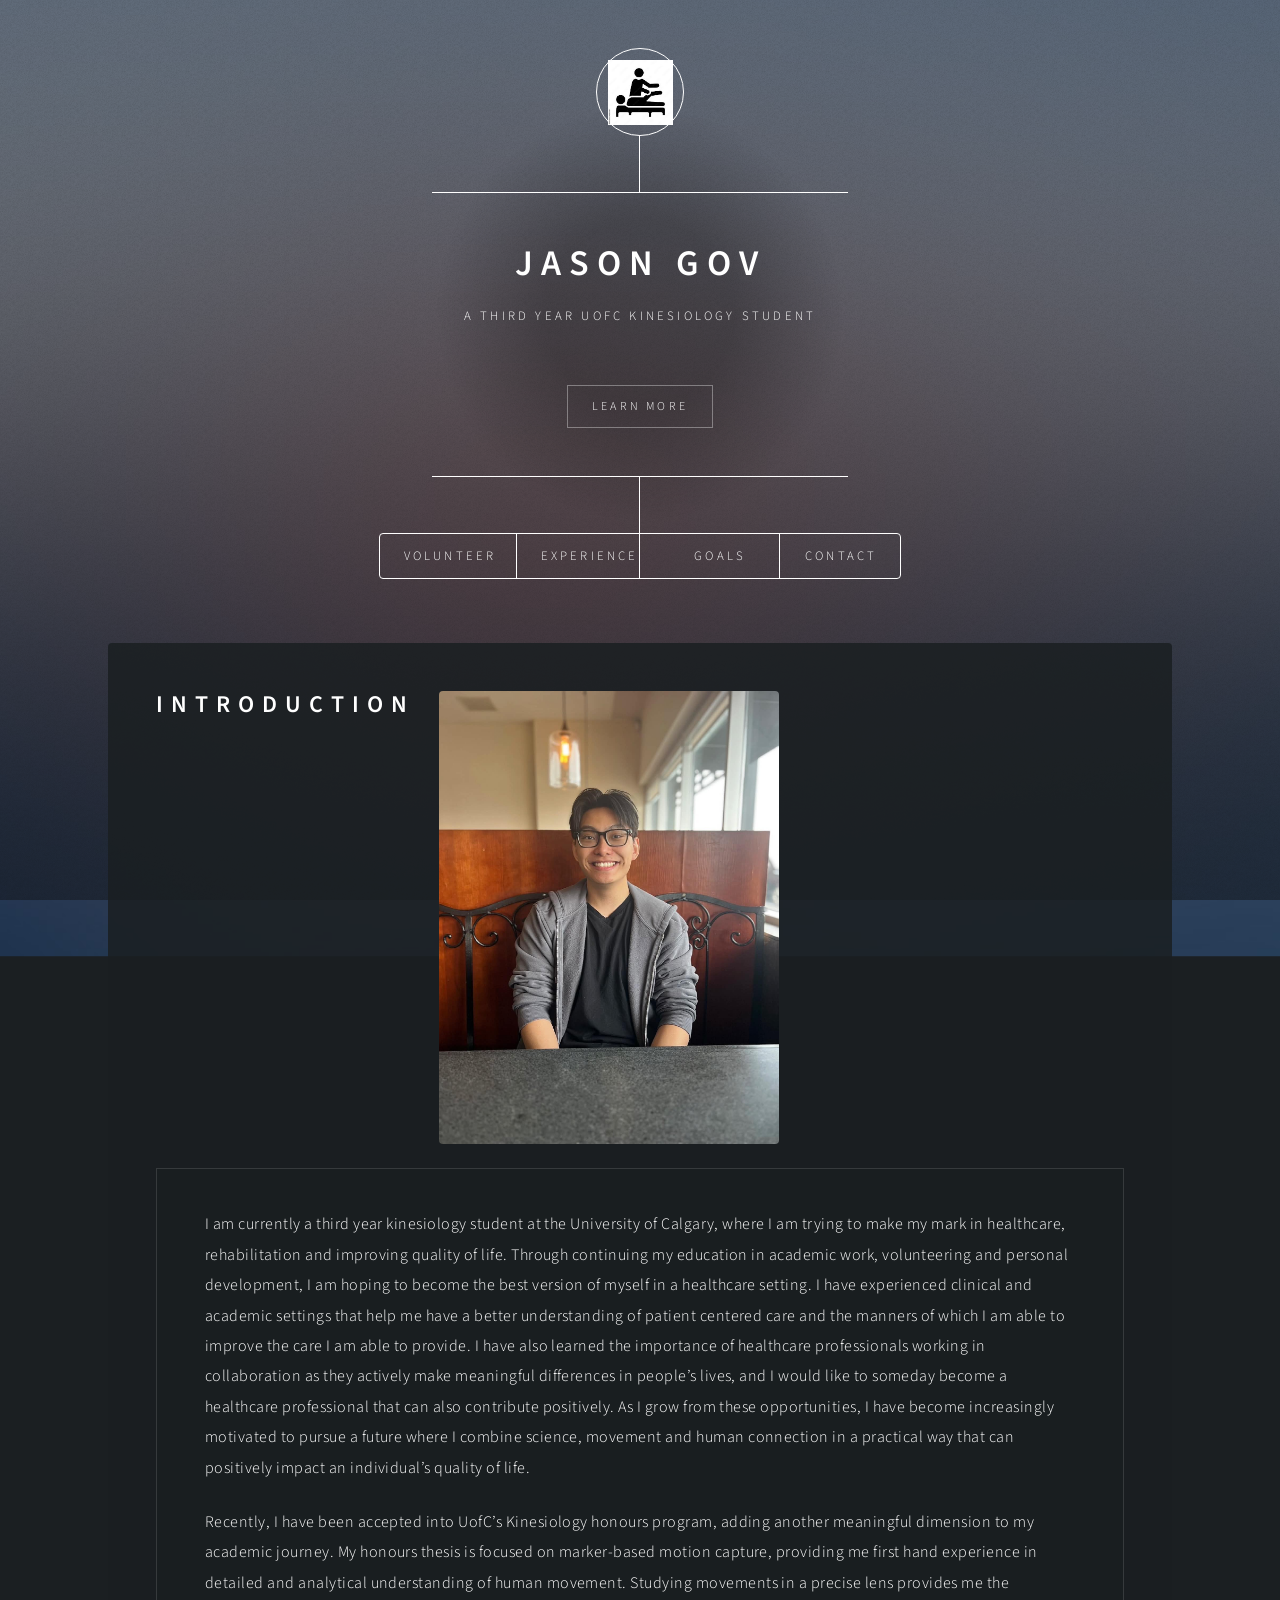
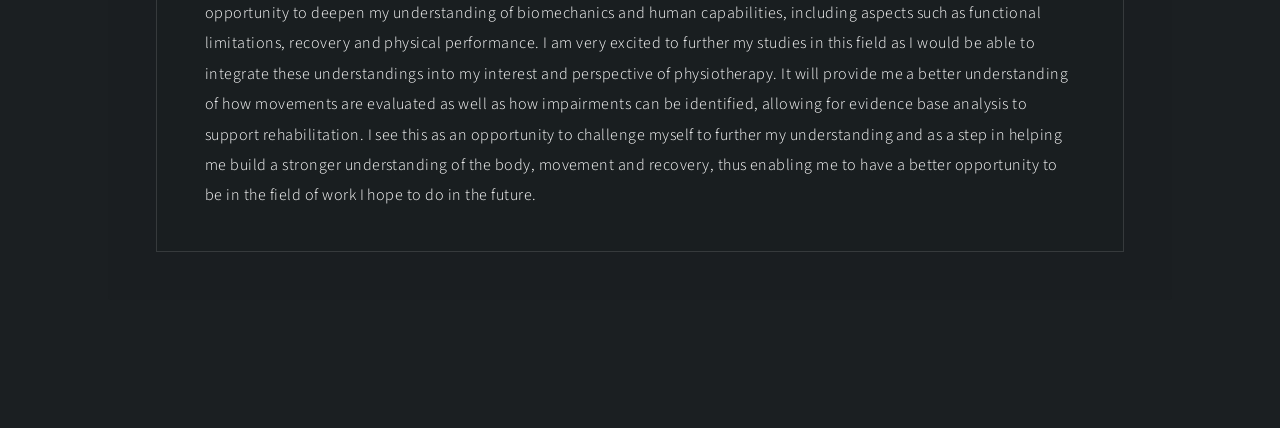
==== commit 898a50dc: "removed my projects section and added experience section" ====
--- a/index.html
+++ b/index.html
@@ -153,7 +153,7 @@
 						<nav>
 							<ul>
 								<li><a href="#Volunteer">Volunteer</a></li>
-								<li><a href="#Projects">Projects </a></li>
+								<li><a href="#Experience">Experience</a></li>
 								<li><a href="#Goals">Goals</a></li>
 								<li><a href="#contact">Contact</a></li>
 						
@@ -205,23 +205,40 @@
 
 						
 						
-						<!-- Projects -->
-							<article id="Projects">
-								<h2 class="major">Projects</h2>
-								<span class="image main"><img src="Coding.jpg" alt="" style="width: 100%; height: 350px; object-fit: fill;"/></span>
-									
-								
-								   <ul class="actions">
-    <li><a href="Scratch.html" class="button primary">Play Scratch Game</a></li>
-    <li><a href="kaggle.html" class="button primary">View Kaggle Project</a></li>
- <li><a href="excel.html" class="button primary">View Excel Project</a></li>
-</ul>
-
-								<p>These are the projects I completed in KNES 381, a computer science course within UofC’s Kinesiology program. These projects are able to demonstrate more than their final products, as they are a reflection of my willingness to challenge myself, learn independently and study outside my comfort zone. Prior to taking this class, I had no background in anything related to coding or computer science, and as a result, each project required me to build new skills from the ground up. Many skills that my peers may consider simple required me to learn and refine through countless hours dedicated to learning a new concept. As a result, the work represents much more to me than just technical completion. It reflects the process of actively learning unfamiliar concepts and applying new knowledge that I found to be initially intimidating.
-</p>
-								<p>Throughout this class, I demonstrated an initiative and a strong willingness to problem solve when things did not go as planned. In almost all of the projects, I ran into an obstacle I initially never anticipated requiring me to take the time necessary to fully learn and develop the applications necessary to create the projects. Each project pushed me to think critically and continuously improve my understanding of the concept through trial and error. Despite my slow understanding of each concept, I found developing my understanding of this class to be enjoyable, as I was able to learn how to apply new skills in a meaningful way and feel satisfaction when comparing where I was at the start of the class to where I am now. As a result, I believe that the most important aspect these projects are able to demonstrate is my commitment to personal growth. I was able to take concepts I have never experienced before, and through working on the challenges, turned them into completed projects that I am genuinely proud of. These projects are able to represent the progress I made in the course, as well as the confidence I gained by proving to myself that I am capable of learning and succeeding even within an unfamiliar area. 
-</p>
-							</article>
+					
+<!-- Experience -->
+<article id="Experience">
+
+    <h2 class="major">Experience</h2>
+
+    <div class="volunteer-images">
+        <span class="image">
+            <img src="experience1.jpg" alt="Experience Photo 1" />
+        </span>
+        <span class="image">
+            <img src="experience2.jpg" alt="Experience Photo 2" />
+        </span>
+    </div>
+
+    <p>
+        Lifemark 
+
+During my time volunteering at Lifemark, I gained valuable firsthand experience and developed a deeper understanding of the various roles and responsibilities of a physiotherapist. Through direct interactions with patients, I strengthened essential interpersonal skills, including effective communication, empathy, and the ability to create a safe and comfortable environment for patients receiving treatment. Additionally, I developed practical, hands-on skills that allowed me to assist physiotherapists in delivering patient care. These included setting up patients for heat therapy and transcutaneous electrical nerve stimulation (TENS), assisting with soft tissue release techniques, assisting with different cupping techniques and gaining experience with shockwave therapy and interferential current (IFC) machines.
+Beyond direct patient care, my volunteer experience at Lifemark provided me with valuable insight into the administrative and organizational responsibilities involved in physiotherapy practice. I developed a greater appreciation for the importance of accurate documentation, patient charting, and maintaining organized patient records to ensure continuity of care and effective treatment planning.
+Overall, my experience at Lifemark was an invaluable opportunity that allowed me to develop both my interpersonal and practical skills while gaining a more comprehensive understanding of the physiotherapy profession. This experience helped me recognize that being a physiotherapist involves not only providing effective treatment but also building meaningful relationships with patients, maintaining professionalism, and fulfilling important administrative responsibilities. It has strengthened my interest in pursuing physiotherapy and provided me with a more mature perspective on the dedication, knowledge, and responsibilities required to succeed in the profession.
+
+    </p>
+
+    <p>
+       Balance Health and Sports Therapy 
+Currently, I am completing my practicum at Balance Health and Sports Therapy, where I have the opportunity to shadow a chiropractor and gain firsthand experience with various treatment approaches used in patient care. The chiropractor I am shadowing primarily focuses on Active Release Techniques (ART) and acupuncture, allowing me to develop a deeper understanding of these treatment methods and their applications. Throughout this experience, I have gained valuable insight into the theories and clinical reasoning behind different treatment plans, including how specific techniques are selected to address patients' individual needs. Additionally, I have had the opportunity to learn how to operate and utilize the Summus laser as a supportive treatment modality to facilitate patient recovery.
+One of the most valuable lessons I have learned throughout this practicum is the difference in treatment approaches between athletes and the general population. I have observed how treatment plans for athletes are often tailored to their specific sport, with an emphasis on improving performance, optimizing movement, and supporting recovery from injuries. In contrast, treatment plans for other patients tend to focus more on pain management, restoring functional abilities, and improving their overall quality of life. Understanding these differences has helped me recognize the importance of individualized patient care and how treatment goals can vary depending on a patient's lifestyle and needs. As my practicum is still ongoing, I look forward to further expanding my knowledge and gaining additional hands-on experience.
+Throughout this practicum, I have also developed a greater appreciation for the importance of a multidisciplinary approach to healthcare. Although I previously understood the theoretical benefits of collaboration between healthcare professionals, this experience has allowed me to witness its value firsthand. As Balance Health and Sports Therapy has both chiropractors and physiotherapists, I have been able to observe how these professionals work collaboratively to provide comprehensive patient care. Their different treatment approaches often complement one another, allowing patients to benefit from multiple perspectives and therapeutic techniques. Witnessing this collaboration has reinforced my understanding of how effective communication and teamwork between healthcare professionals can contribute to more comprehensive treatment plans and improved patient outcomes.
+
+    </p>
+
+
+</article>
 
 						
 
@@ -229,7 +246,7 @@
 							<article id="Goals">
 								<h2 class="major">Goals</h2>
 								<span class="image main"><img src="physiotherapy.jpg" alt="" /></span>
-								<p>My academic goals are centered around pursuing admission into physiotherapy school, as that is where my skill set, interest, and values can be effectively utilized. When combining my growing interest in healthcare with my desire to make a meaningful difference in the lives of others, I believe physiotherapist as a carrier aligns with my principle due to how people are centered. Through my experience in school, volunteering and working with others, I have developed a strong appreciation for the impact health care professionals are able to have, and I want to actively contribute in the same manner. Physiotherapy is especially appealing to me as it is a combination of science, movement, rehabilitation and patient centered care, enabling practitioners to support people through both challenges and progress. In addition, it also provides the opportunity to help individuals improve their quality of life through regaining independence and confidence during a low point of their lives. It is a combination of everything I learned through all of my experiences, and I sincerely believe it is how I would want to impact people’s lives. 
+								<p>My academic goals are centered around pursuing admission into physiotherapy school, as that is where my skill set, interest, and values can be effectively utilized. When combining my growing interest in healthcare with my desire to make a meaningful difference in the lives of others, I believe physiotherapist as a career aligns with my principle due to how people are centered. Through my experience in school, volunteering and working with others, I have developed a strong appreciation for the impact health care professionals are able to have, and I want to actively contribute in the same manner. Physiotherapy is especially appealing to me as it is a combination of science, movement, rehabilitation and patient centered care, enabling practitioners to support people through both challenges and progress. In addition, it also provides the opportunity to help individuals improve their quality of life through regaining independence and confidence during a low point of their lives. It is a combination of everything I learned through all of my experiences, and I sincerely believe it is how I would want to impact people’s lives. 
 </p>
 								<p>One of the main factors that caused me to choose physiotherapy as a carrier is due to its direct connection to improving a patient’s quality of life, one of the most meaningful aspects of healthcare to me. Throughout my life, I have experienced and witnessed first hand injuries that resulted in limited physical capabilities that directly reduced quality of life and confidence due to incapabilities of performing actions that were previously doable. Physiotherapy is not only able to treat an injury or improve function, but they are able to also rebuild confidence and help people return to their everyday activities with comfort and abilities. Even small improvements, through helping someone walk with less pain or regaining movements can significantly impact someone’s short term and long term lifestyles. This field stands out to me as it allows me to support people in a way that is both practical and personal, as I help them feel more capable and comfortable in their own bodies. 
 </p>
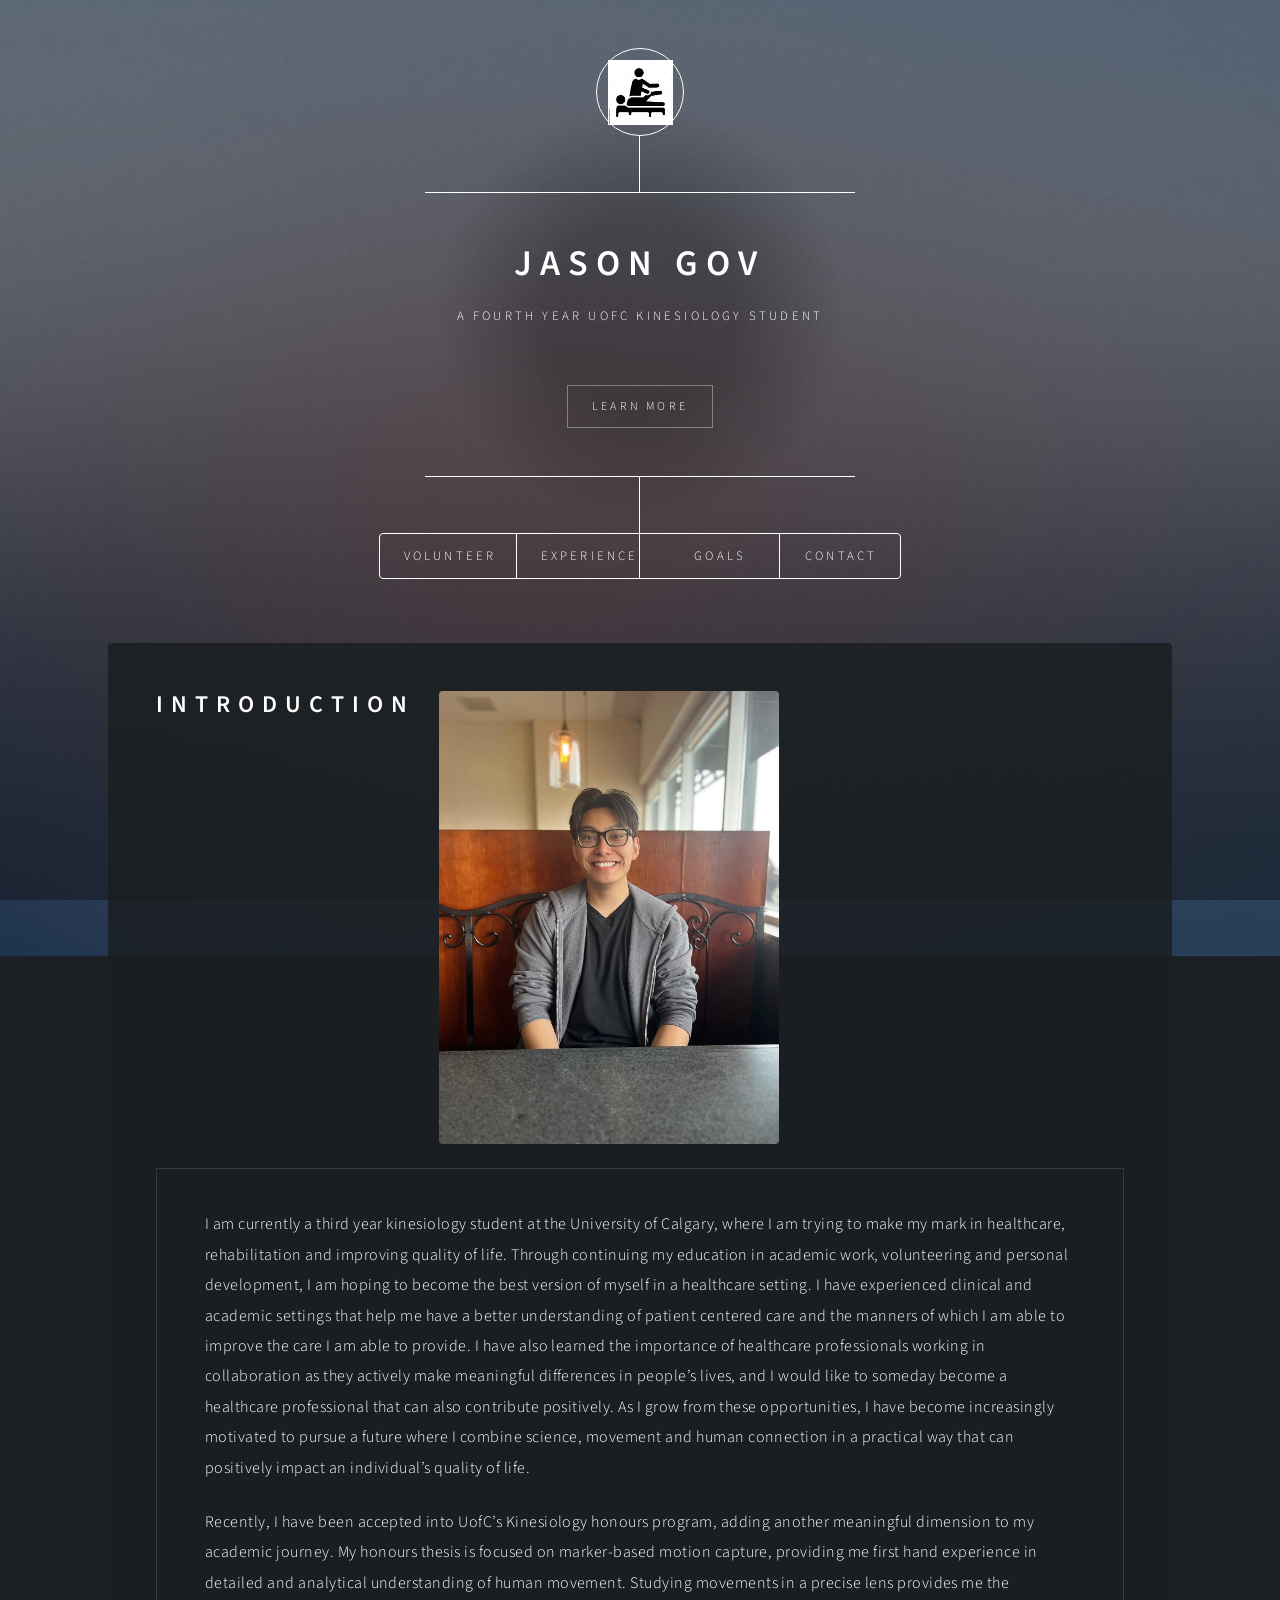
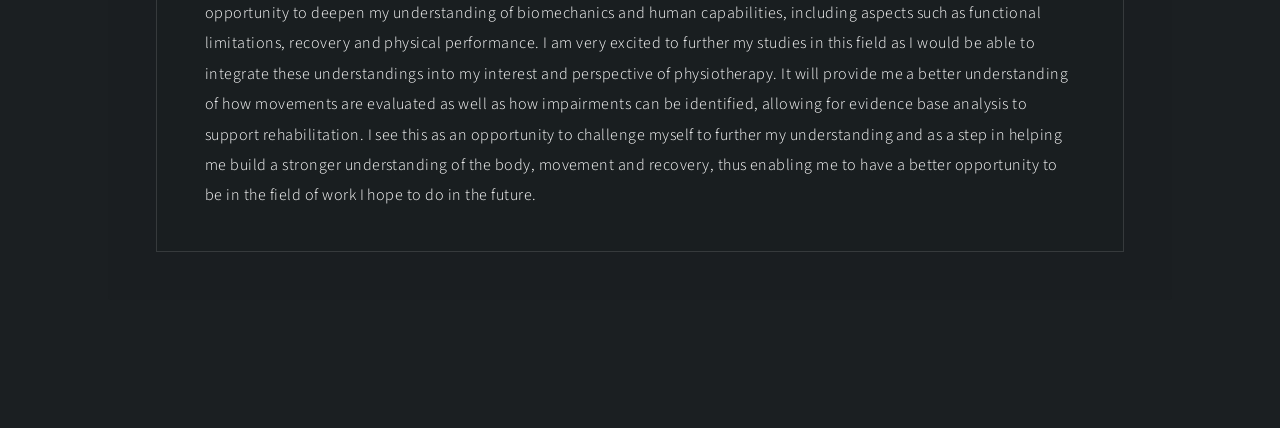
==== commit f9d05631: "Changed it to fourth year student" ====
--- a/index.html
+++ b/index.html
@@ -129,6 +129,33 @@
         width: 220px;
     }
 }
+
+	  
+/* Experience page headings */
+
+#Experience h3 {
+    margin-top: 2rem;
+    margin-bottom: 1.5rem;
+    font-weight: 600;
+}
+
+/* Experience paragraphs */
+
+#Experience p {
+    margin-bottom: 1.5rem;
+    line-height: 1.8;
+}
+
+/* Space between different experiences */
+
+#Experience .experience-section {
+    margin-bottom: 3rem;
+}
+
+#Experience .experience-section:last-child {
+    margin-bottom: 0;
+}
+
 </style>
 
     <noscript><link rel="stylesheet" href="assets/css/noscript.css" /></noscript>
@@ -146,7 +173,7 @@
 						<div class="content">
 							<div class="inner">
 								<h1>Jason Gov</h1>
-								<p>A third year UofC kinesiology student</p>
+								<p>A fourth year UofC kinesiology student</p>
 								<a href="#intro-scroll" class="scroll-down">Learn More </a>
 							</div>
 						</div>
@@ -216,27 +243,27 @@
             <img src="experience1.jpg" alt="Experience Photo 1" />
         </span>
         <span class="image">
-            <img src="experience2.jpg" alt="Experience Photo 2" />
+            <img src="experience3.jpg" alt="Experience Photo 2" />
         </span>
     </div>
 
     <p>
-        Lifemark 
-
-During my time volunteering at Lifemark, I gained valuable firsthand experience and developed a deeper understanding of the various roles and responsibilities of a physiotherapist. Through direct interactions with patients, I strengthened essential interpersonal skills, including effective communication, empathy, and the ability to create a safe and comfortable environment for patients receiving treatment. Additionally, I developed practical, hands-on skills that allowed me to assist physiotherapists in delivering patient care. These included setting up patients for heat therapy and transcutaneous electrical nerve stimulation (TENS), assisting with soft tissue release techniques, assisting with different cupping techniques and gaining experience with shockwave therapy and interferential current (IFC) machines.
-Beyond direct patient care, my volunteer experience at Lifemark provided me with valuable insight into the administrative and organizational responsibilities involved in physiotherapy practice. I developed a greater appreciation for the importance of accurate documentation, patient charting, and maintaining organized patient records to ensure continuity of care and effective treatment planning.
-Overall, my experience at Lifemark was an invaluable opportunity that allowed me to develop both my interpersonal and practical skills while gaining a more comprehensive understanding of the physiotherapy profession. This experience helped me recognize that being a physiotherapist involves not only providing effective treatment but also building meaningful relationships with patients, maintaining professionalism, and fulfilling important administrative responsibilities. It has strengthened my interest in pursuing physiotherapy and provided me with a more mature perspective on the dedication, knowledge, and responsibilities required to succeed in the profession.
-
-    </p>
-
-    <p>
-       Balance Health and Sports Therapy 
-Currently, I am completing my practicum at Balance Health and Sports Therapy, where I have the opportunity to shadow a chiropractor and gain firsthand experience with various treatment approaches used in patient care. The chiropractor I am shadowing primarily focuses on Active Release Techniques (ART) and acupuncture, allowing me to develop a deeper understanding of these treatment methods and their applications. Throughout this experience, I have gained valuable insight into the theories and clinical reasoning behind different treatment plans, including how specific techniques are selected to address patients' individual needs. Additionally, I have had the opportunity to learn how to operate and utilize the Summus laser as a supportive treatment modality to facilitate patient recovery.
-One of the most valuable lessons I have learned throughout this practicum is the difference in treatment approaches between athletes and the general population. I have observed how treatment plans for athletes are often tailored to their specific sport, with an emphasis on improving performance, optimizing movement, and supporting recovery from injuries. In contrast, treatment plans for other patients tend to focus more on pain management, restoring functional abilities, and improving their overall quality of life. Understanding these differences has helped me recognize the importance of individualized patient care and how treatment goals can vary depending on a patient's lifestyle and needs. As my practicum is still ongoing, I look forward to further expanding my knowledge and gaining additional hands-on experience.
-Throughout this practicum, I have also developed a greater appreciation for the importance of a multidisciplinary approach to healthcare. Although I previously understood the theoretical benefits of collaboration between healthcare professionals, this experience has allowed me to witness its value firsthand. As Balance Health and Sports Therapy has both chiropractors and physiotherapists, I have been able to observe how these professionals work collaboratively to provide comprehensive patient care. Their different treatment approaches often complement one another, allowing patients to benefit from multiple perspectives and therapeutic techniques. Witnessing this collaboration has reinforced my understanding of how effective communication and teamwork between healthcare professionals can contribute to more comprehensive treatment plans and improved patient outcomes.
-
-    </p>
-
+        <h3>Lifemark</h3> 
+
+<p>During my time volunteering at Lifemark, I gained valuable firsthand experience and developed a deeper understanding of the various roles and responsibilities of a physiotherapist. Through direct interactions with patients, I strengthened essential interpersonal skills, including effective communication, empathy, and the ability to create a safe and comfortable environment for patients receiving treatment. Additionally, I developed practical, hands-on skills that allowed me to assist physiotherapists in delivering patient care. These included setting up patients for heat therapy and transcutaneous electrical nerve stimulation (TENS), assisting with soft tissue release techniques, assisting with different cupping techniques and gaining experience with shockwave therapy and interferential current (IFC) machines.
+</p>
+    <p>Beyond direct patient care, my volunteer experience at Lifemark provided me with valuable insight into the administrative and organizational responsibilities involved in physiotherapy practice. I developed a greater appreciation for the importance of accurate documentation, patient charting, and maintaining organized patient records to ensure continuity of care and effective treatment planning.
+	</p>
+	<p> Overall, my experience at Lifemark was an invaluable opportunity that allowed me to develop both my interpersonal and practical skills while gaining a more comprehensive understanding of the physiotherapy profession. This experience helped me recognize that being a physiotherapist involves not only providing effective treatment but also building meaningful relationships with patients, maintaining professionalism, and fulfilling important administrative responsibilities. It has strengthened my interest in pursuing physiotherapy and provided me with a more mature perspective on the dedication, knowledge, and responsibilities required to succeed in the profession.
+	</p>
+	
+      <h3>Balance Health and Sports Therapy </h3> 
+<p>Currently, I am completing my practicum at Balance Health and Sports Therapy, where I have the opportunity to shadow a chiropractor and gain firsthand experience with various treatment approaches used in patient care. The chiropractor I am shadowing primarily focuses on Active Release Techniques (ART) and acupuncture, allowing me to develop a deeper understanding of these treatment methods and their applications. Throughout this experience, I have gained valuable insight into the theories and clinical reasoning behind different treatment plans, including how specific techniques are selected to address patients' individual needs. Additionally, I have had the opportunity to learn how to operate and utilize the Summus laser as a supportive treatment modality to facilitate patient recovery.
+</p>
+   <p>One of the most valuable lessons I have learned throughout this practicum is the difference in treatment approaches between athletes and the general population. I have observed how treatment plans for athletes are often tailored to their specific sport, with an emphasis on improving performance, optimizing movement, and supporting recovery from injuries. In contrast, treatment plans for other patients tend to focus more on pain management, restoring functional abilities, and improving their overall quality of life. Understanding these differences has helped me recognize the importance of individualized patient care and how treatment goals can vary depending on a patient's lifestyle and needs. As my practicum is still ongoing, I look forward to further expanding my knowledge and gaining additional hands-on experience.
+</p>
+<p>Throughout this practicum, I have also developed a greater appreciation for the importance of a multidisciplinary approach to healthcare. Although I previously understood the theoretical benefits of collaboration between healthcare professionals, this experience has allowed me to witness its value firsthand. As Balance Health and Sports Therapy has both chiropractors and physiotherapists, I have been able to observe how these professionals work collaboratively to provide comprehensive patient care. Their different treatment approaches often complement one another, allowing patients to benefit from multiple perspectives and therapeutic techniques. Witnessing this collaboration has reinforced my understanding of how effective communication and teamwork between healthcare professionals can contribute to more comprehensive treatment plans and improved patient outcomes.
+</p>
 
 </article>
 
@@ -263,7 +290,7 @@
 								<p>If you would like to connect, feel free to reach out or visit my profiles below!</p>
 
 								<ul class="actions">
-							<li><a href="resume.html" target="_blank" class="button primary">View My Resume!</a></li>
+							<li><a href="Jason_Gov_Updated_Resume_.pdf" target="_blank" class="button primary">View My Resume!</a></li>
 						</ul>
 								<ul class="actions">
 									<li><a href="mailto:jasong1052@gmail.com" class="button primary">Personal Email</a></li>
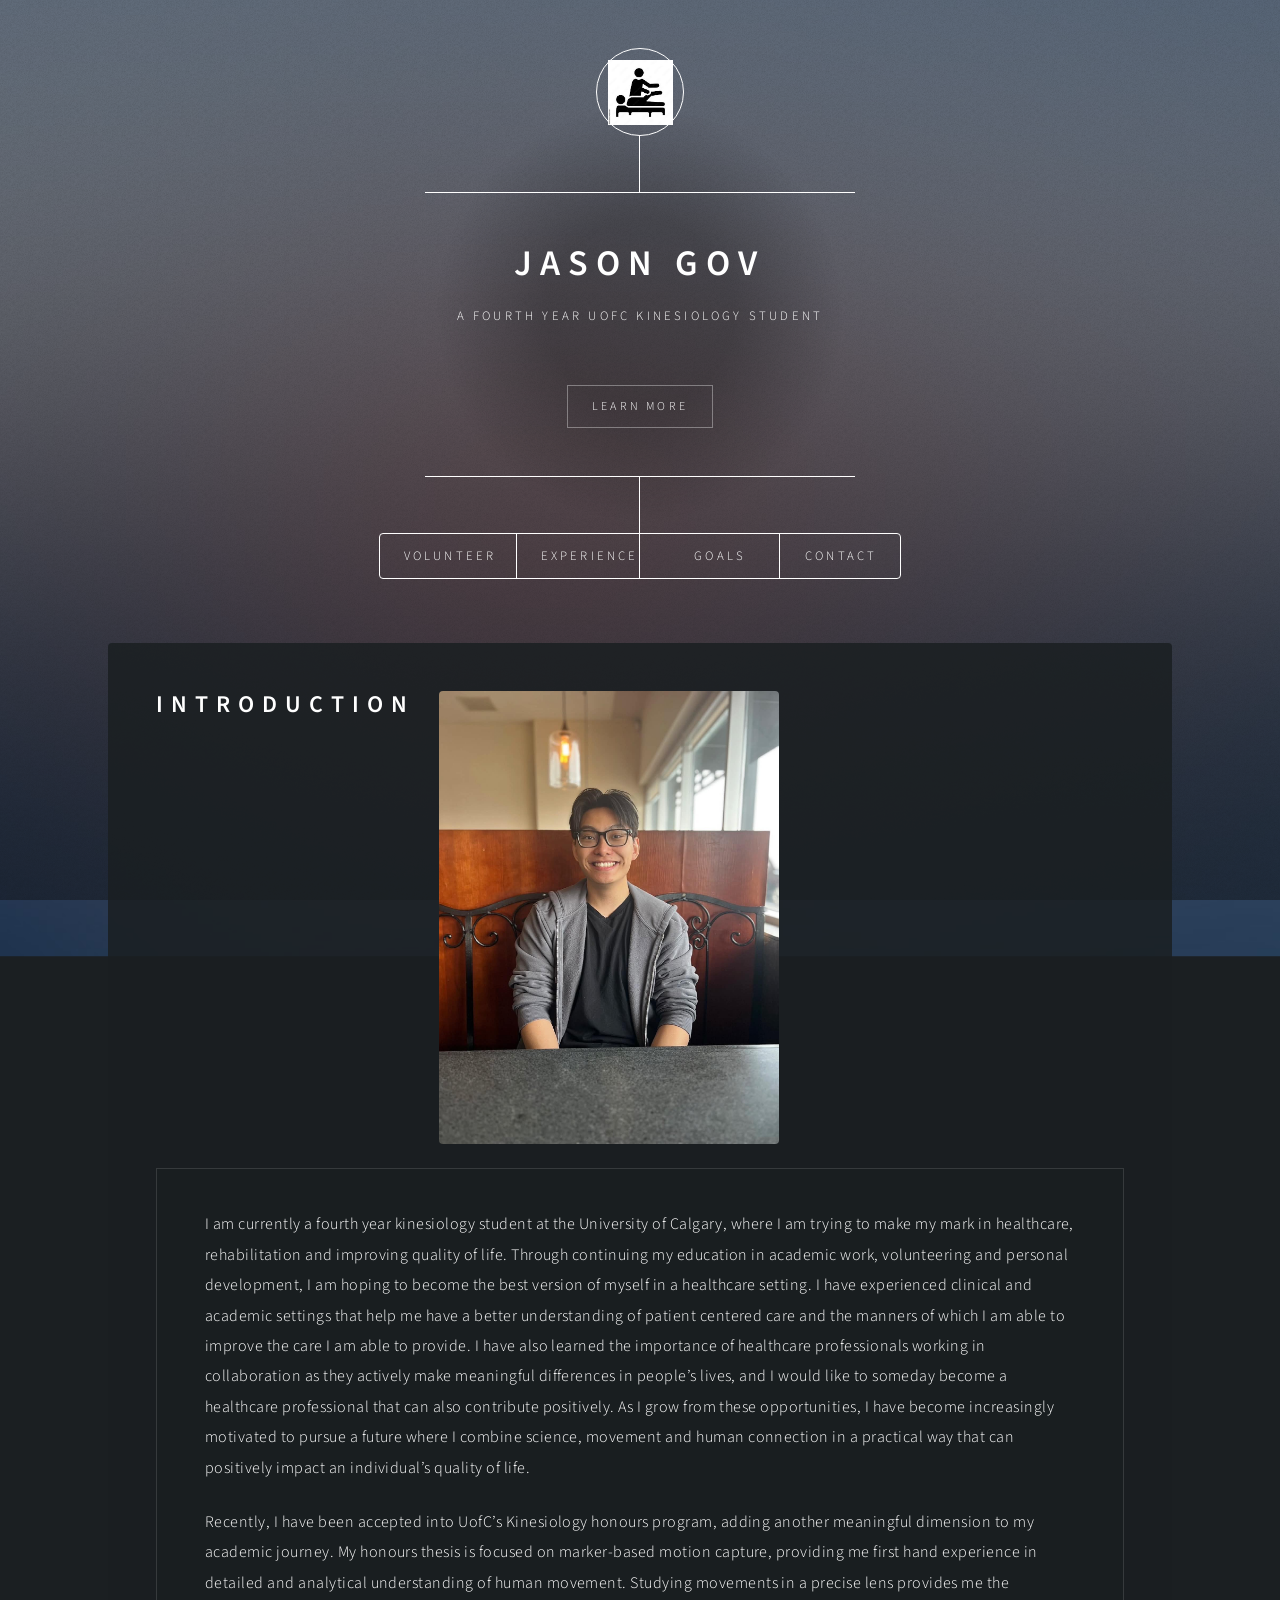
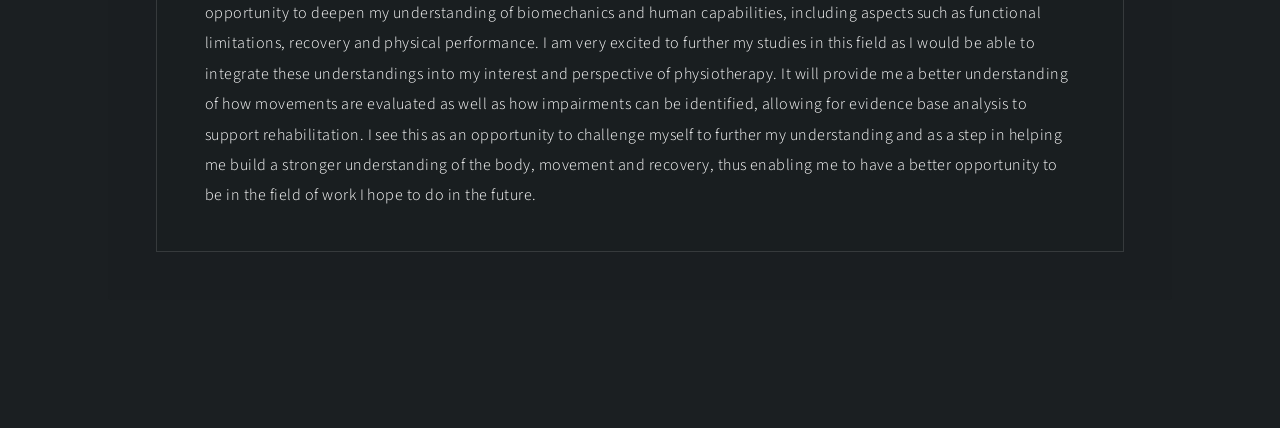
==== commit 4355355f: "Update index.html" ====
--- a/index.html
+++ b/index.html
@@ -199,7 +199,7 @@
 
 		<div class="intro-scroll-content">
 		<p>
-I am currently a third year kinesiology student at the University of Calgary, where I am trying to make my mark in healthcare, rehabilitation and improving quality of life. Through continuing my education in academic work, volunteering and personal development, I am hoping to become the best version of myself in a healthcare setting. I have experienced clinical and academic settings that help me have a better understanding of patient centered care and the manners of which I am able to improve the care I am able to provide. I have also learned the importance of healthcare professionals working in collaboration as they actively make meaningful differences in people’s lives, and I would like to someday become a healthcare professional that can also contribute positively. As I grow from these opportunities, I have become increasingly motivated to pursue a future where I combine science, movement and human connection in a practical way that can positively impact an individual’s quality of life. 
+I am currently a fourth year kinesiology student at the University of Calgary, where I am trying to make my mark in healthcare, rehabilitation and improving quality of life. Through continuing my education in academic work, volunteering and personal development, I am hoping to become the best version of myself in a healthcare setting. I have experienced clinical and academic settings that help me have a better understanding of patient centered care and the manners of which I am able to improve the care I am able to provide. I have also learned the importance of healthcare professionals working in collaboration as they actively make meaningful differences in people’s lives, and I would like to someday become a healthcare professional that can also contribute positively. As I grow from these opportunities, I have become increasingly motivated to pursue a future where I combine science, movement and human connection in a practical way that can positively impact an individual’s quality of life. 
 		</p>
 		
 		<p>Recently, I have been accepted into UofC’s Kinesiology honours program, adding another meaningful dimension to my academic journey. My honours thesis is focused on marker-based motion capture, providing me first hand experience in detailed and analytical understanding of human movement. Studying movements in a precise lens provides me the opportunity to deepen my understanding of biomechanics and human capabilities, including aspects such as functional limitations, recovery and physical performance. I am very excited to further my studies in this field as I would be able to integrate these understandings into my interest and perspective of physiotherapy. It will provide me a better understanding of how movements are evaluated as well as how impairments can be identified, allowing for evidence base analysis to support rehabilitation. I see this as an opportunity to challenge myself to further my understanding and as a step in helping me build a stronger understanding of the body, movement and recovery, thus enabling me to have a better opportunity to be in the field of work I hope to do in the future. 
